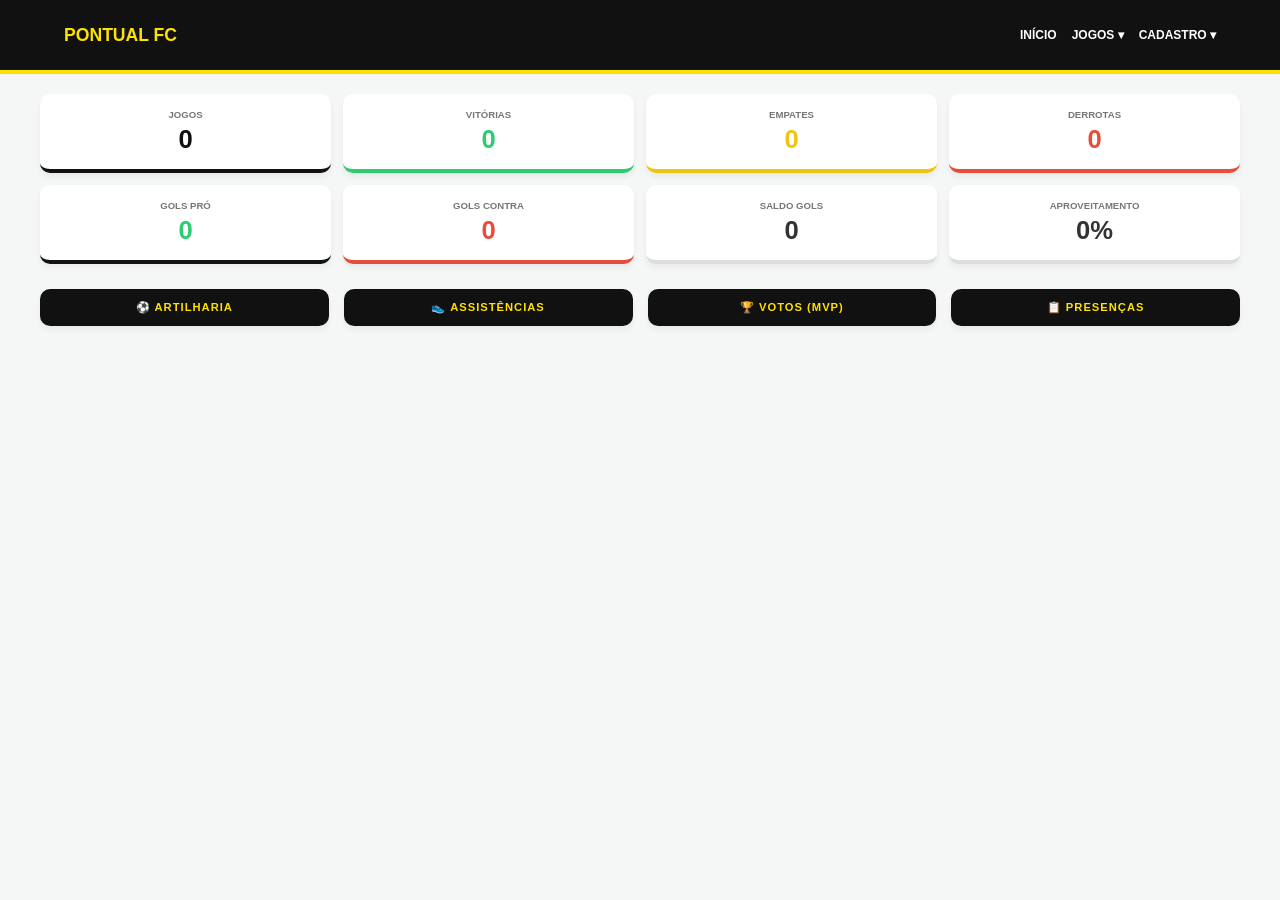
==== index.html @ f1a9aa46 "ajuste bordas dos cards" ====
<!DOCTYPE html>
<html lang="pt-br">
<head>
    <meta charset="UTF-8">
    <meta name="viewport" content="width=device-width, initial-scale=1.0">
    <title>Pontual FC | Dashboard</title>
    <style>
        :root {
            --bvb-yellow: #FDE100;
            --bvb-black: #111111;
            --bg-gray: #f4f7f6;
            --win: #2ecc71;
            --draw: #f1c40f;
            --loss: #e74c3c;
        }

        body {
            font-family: 'Segoe UI', Tahoma, Geneva, Verdana, sans-serif;
            margin: 0;
            background-color: var(--bg-gray);
            color: #333;
            font-size: 16px;
        }

        /* --- HEADER PADRONIZADO --- */
        header {
            background-color: var(--bvb-black);
            border-bottom: 4px solid var(--bvb-yellow);
            padding: 0 5%;
            display: flex;
            justify-content: space-between;
            align-items: center;
            height: 70px;
            position: sticky;
            top: 0;
            z-index: 9999;
        }

        .logo { color: var(--bvb-yellow); text-decoration: none; font-weight: 800; font-size: 1.1rem; text-transform: uppercase; }
        nav ul { display: flex; list-style: none; margin: 0; padding: 0; gap: 15px; }
        .nav-item { position: relative; display: flex; align-items: center; height: 70px; }
        nav a { color: #fff; text-decoration: none; font-size: 0.75rem; font-weight: bold; text-transform: uppercase; cursor: pointer; transition: 0.3s; }
        nav a:hover { color: var(--bvb-yellow); }
        .submenu { display: none; position: absolute; top: 70px; right: 0; background: var(--bvb-black); min-width: 170px; list-style: none; padding: 10px 0; border-bottom: 3px solid var(--bvb-yellow); box-shadow: 0 8px 15px rgba(0,0,0,0.2); }
        .submenu li a { color: #fff; padding: 12px 20px; display: block; font-size: 0.8rem; }
        .submenu li a:hover { background: #222; }
        .nav-item:hover .submenu { display: block; }

        /* --- CONTEÚDO --- */
        .container { max-width: 1200px; margin: 0 auto; padding: 20px 15px; }

        /* --- CARD ÚLTIMA PARTIDA --- */
        .last-game-card {
            background: var(--bvb-black);
            color: #fff;
            border-radius: 12px;
            padding: 20px;
            margin-bottom: 25px;
            text-align: center;
            border-bottom: 5px solid var(--bvb-yellow);
            box-shadow: 0 10px 20px rgba(0,0,0,0.1);
        }
        .last-game-card small { text-transform: uppercase; color: var(--bvb-yellow); font-weight: 800; letter-spacing: 1px; font-size: 0.7rem; }
        .last-game-info { display: flex; justify-content: center; align-items: center; gap: 20px; margin-top: 10px; }
        .lg-team { font-weight: 800; font-size: 1rem; text-transform: uppercase; flex: 1; }
        .lg-score { font-size: 2rem; font-weight: 900; background: rgba(255,255,255,0.1); padding: 5px 20px; border-radius: 8px; min-width: 100px; }

        /* --- CARDS DE ESTATÍSTICAS --- */
        .stats-row { display: grid; grid-template-columns: repeat(4, 1fr); gap: 12px; margin-bottom: 12px; }
        .card { background: #fff; padding: 15px; border-radius: 10px; text-align: center; box-shadow: 0 4px 6px rgba(0, 0, 0, 0.05); border-bottom: 4px solid #ddd; }
        .card small { display: block; text-transform: uppercase; font-size: 0.6rem; color: #777; margin-bottom: 5px; font-weight: bold; }
        .card span { font-size: 1.6rem; font-weight: 800; }
        .card.neutral { border-color: var(--bvb-black); color: var(--bvb-black); }

        /* --- TABELAS --- */
        .tables-grid { display: grid; grid-template-columns: repeat(4, 1fr); gap: 15px; margin-top: 25px; }
        .table-box { background: #fff; border-radius: 10px; overflow: hidden; box-shadow: 0 4px 6px rgba(0, 0, 0, 0.05); }
        .table-box h3 { background: var(--bvb-black); color: var(--bvb-yellow); margin: 0; padding: 12px; font-size: 0.7rem; text-align: center; text-transform: uppercase; letter-spacing: 1px; }
        table { width: 100%; border-collapse: collapse; }
        td { padding: 10px 12px; font-size: 0.85rem; border-bottom: 1px solid #f0f0f0; }
        .val { text-align: right; font-weight: bold; color: var(--bvb-black); }

        /* --- RESPONSIVIDADE --- */
        @media (max-width: 1024px) { .tables-grid { grid-template-columns: repeat(2, 1fr); } }
        @media (max-width: 600px) {
            .stats-row { grid-template-columns: repeat(2, 1fr); }
            .tables-grid { grid-template-columns: 1fr; }
            .card span { font-size: 1.3rem; }
            .logo { font-size: 1rem; }
        }
    </style>
</head>
<body>

    <header>
        <a href="index.html" class="logo">PONTUAL FC</a>
        <nav>
            <ul>
                <li class="nav-item"><a href="index.html">Início</a></li>
                <li class="nav-item">
                    <a>Jogos ▾</a>
                    <ul class="submenu">
                        <li><a href="jogos-2026.html">Temporada 2026</a></li>
                    </ul>
                </li>
                <li class="nav-item">
                    <a>Cadastro ▾</a>
                    <ul class="submenu">
                        <li><a href="cadastro-partida.html">Agendar Partida</a></li>
                        <li><a href="lancar-dados.html">Lançar Resultados</a></li>
                    </ul>
                </li>
            </ul>
        </nav>
    </header>

    <div class="container">
        <div id="ultimo-jogo-container"></div>

        <div class="stats-row">
            <div class="card neutral"><small>Jogos</small><span id="stat-total">0</span></div>
            <div class="card" style="border-color: var(--win); color: var(--win)"><small>Vitórias</small><span id="stat-vitorias">0</span></div>
            <div class="card" style="border-color: var(--draw); color: var(--draw)"><small>Empates</small><span id="stat-empates">0</span></div>
            <div class="card" style="border-color: var(--loss); color: var(--loss)"><small>Derrotas</small><span id="stat-derrotas">0</span></div>
        </div>

        <div class="stats-row">
            <div class="card neutral"><small>Gols Pró</small><span id="stat-gp" style="color:var(--win)">0</span></div>
            <div class="card" style="border-color: var(--loss); color: var(--loss)"><small>Gols Contra</small><span id="stat-gc">0</span></div>
            <div class="card" id="card-sg"><small>Saldo Gols</small><span id="stat-sg">0</span></div>
            <div class="card" id="card-aprov"><small>Aproveitamento</small><span id="stat-aprov">0%</span></div>
        </div>

        <div class="tables-grid">
            <div class="table-box">
                <h3>⚽ Artilharia</h3>
                <table><tbody id="lista-gols"></tbody></table>
            </div>
            <div class="table-box">
                <h3>👟 Assistências</h3>
                <table><tbody id="lista-assist"></tbody></table>
            </div>
            <div class="table-box">
                <h3>🏆 Votos (MVP)</h3>
                <table><tbody id="lista-votos"></tbody></table>
            </div>
            <div class="table-box">
                <h3>📋 Presenças</h3>
                <table><tbody id="lista-presencas"></tbody></table>
            </div>
        </div>
    </div>

    <script>
        const BASE_URL = "https://dashboard-pontualfc-default-rtdb.firebaseio.com/temporada_2026";

        async function carregar() {
            try {
                const resp = await fetch(`${BASE_URL}.json`);
                const data = await resp.json();
                if (!data) return;

                const jogos = Object.values(data);
                let t = 0, v = 0, e = 0, d = 0, gp = 0, gc = 0;
                let art = {}, ast = {}, pre = {}, vot = {};

                const jogosFinalizados = jogos
                    .filter(j => j.status === 'finished')
                    .sort((a, b) => new Date(b.data.split('/').reverse().join('-')) - new Date(a.data.split('/').reverse().join('-')));

                if (jogosFinalizados.length > 0) {
                    const ultimo = jogosFinalizados[0];
                    document.getElementById('ultimo-jogo-container').innerHTML = `
                        <div class="last-game-card">
                            <small>Último Resultado • ${ultimo.rodada || 'Confronto'}</small>
                            <div class="last-game-info">
                                <div class="lg-team" style="text-align:right">${ultimo.mandante}</div>
                                <div class="lg-score">${ultimo.placar_mandante} - ${ultimo.placar_visitante}</div>
                                <div class="lg-team" style="text-align:left">${ultimo.visitante}</div>
                            </div>
                            <div style="font-size: 0.7rem; margin-top: 10px; opacity: 0.8;">${ultimo.data}</div>
                        </div>
                    `;
                }

                jogos.forEach(j => {
                    if (j.status === 'finished') {
                        t++;
                        if (j.resultado_tipo === 'vitoria') v++;
                        else if (j.resultado_tipo === 'empate') e++;
                        else if (j.resultado_tipo === 'derrota') d++;
                        gp += (j.placar_mandante || 0);
                        gc += (j.placar_visitante || 0);
                        if (j.gols_detalhes) j.gols_detalhes.forEach(i => art[i.nome] = (art[i.nome] || 0) + i.qtd);
                        if (j.assist_detalhes) j.assist_detalhes.forEach(i => ast[i.nome] = (ast[i.nome] || 0) + i.qtd);
                        if (j.votos_melhor) j.votos_melhor.forEach(i => vot[i.nome] = (vot[i.nome] || 0) + i.qtd);
                        if (j.presencas) j.presencas.forEach(nome => pre[nome] = (pre[nome] || 0) + 1);
                    }
                });

                document.getElementById('stat-total').innerText = t;
                document.getElementById('stat-vitorias').innerText = v;
                document.getElementById('stat-empates').innerText = e;
                document.getElementById('stat-derrotas').innerText = d;
                document.getElementById('stat-gp').innerText = gp;
                document.getElementById('stat-gc').innerText = gc;

                // --- LÓGICA DO SALDO DE GOLS ---
                const sg = gp - gc;
                const elSgValue = document.getElementById('stat-sg');
                const cardSg = document.getElementById('card-sg');
                elSgValue.innerText = sg;

                if (sg > 0) {
                    cardSg.style.borderColor = "var(--win)";
                    elSgValue.style.color = "var(--win)";
                } else if (sg === 0) {
                    cardSg.style.borderColor = "var(--draw)";
                    elSgValue.style.color = "var(--draw)";
                } else {
                    cardSg.style.borderColor = "var(--loss)";
                    elSgValue.style.color = "var(--loss)";
                }

                // --- APROVEITAMENTO ---
                const ptsGanhos = (v * 3) + (e * 1);
                const ptsPossiveis = t * 3;
                const perc = ptsPossiveis > 0 ? (ptsGanhos / ptsPossiveis) * 100 : 0;
                const elAprov = document.getElementById('stat-aprov');
                const cardAprov = document.getElementById('card-aprov');
                elAprov.innerText = perc.toFixed(1) + "%";

                if (perc < 45) {
                    cardAprov.style.borderColor = "var(--loss)";
                    elAprov.style.color = "var(--loss)";
                } else if (perc >= 45 && perc < 65) {
                    cardAprov.style.borderColor = "var(--draw)";
                    elAprov.style.color = "var(--draw)";
                } else {
                    cardAprov.style.borderColor = "var(--win)";
                    elAprov.style.color = "var(--win)";
                }

                const render = (id, obj) => {
                    document.getElementById(id).innerHTML = Object.entries(obj)
                        .sort((x, y) => y[1] - x[1])
                        .slice(0, 10) 
                        .map(i => `<tr><td>${i[0]}</td><td class="val">${i[1]}</td></tr>`)
                        .join('');
                };
                
                render('lista-gols', art);
                render('lista-assist', ast);
                render('lista-votos', vot);
                render('lista-presencas', pre);

            } catch (err) { console.error("Erro ao carregar dados:", err); }
        }
        window.onload = carregar;
    </script>
</body>
</html>
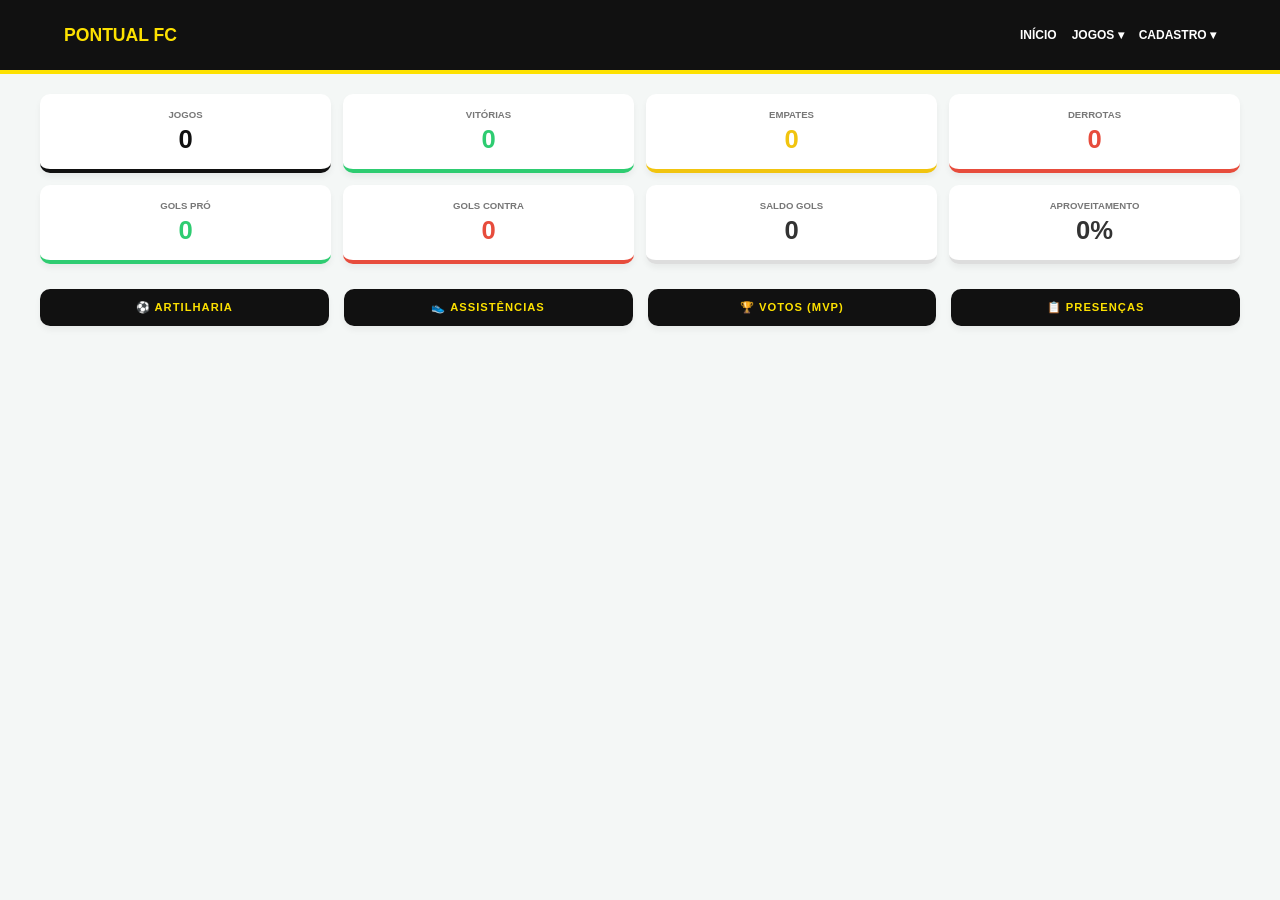
==== commit 04244b4c: "ajuste cor borda gols pro" ====
--- a/index.html
+++ b/index.html
@@ -22,7 +22,7 @@
             font-size: 16px;
         }
 
-        /* --- HEADER PADRONIZADO --- */
+        /* --- HEADER --- */
         header {
             background-color: var(--bvb-black);
             border-bottom: 4px solid var(--bvb-yellow);
@@ -36,18 +36,76 @@
             z-index: 9999;
         }
 
-        .logo { color: var(--bvb-yellow); text-decoration: none; font-weight: 800; font-size: 1.1rem; text-transform: uppercase; }
-        nav ul { display: flex; list-style: none; margin: 0; padding: 0; gap: 15px; }
-        .nav-item { position: relative; display: flex; align-items: center; height: 70px; }
-        nav a { color: #fff; text-decoration: none; font-size: 0.75rem; font-weight: bold; text-transform: uppercase; cursor: pointer; transition: 0.3s; }
-        nav a:hover { color: var(--bvb-yellow); }
-        .submenu { display: none; position: absolute; top: 70px; right: 0; background: var(--bvb-black); min-width: 170px; list-style: none; padding: 10px 0; border-bottom: 3px solid var(--bvb-yellow); box-shadow: 0 8px 15px rgba(0,0,0,0.2); }
-        .submenu li a { color: #fff; padding: 12px 20px; display: block; font-size: 0.8rem; }
-        .submenu li a:hover { background: #222; }
-        .nav-item:hover .submenu { display: block; }
-
-        /* --- CONTEÚDO --- */
-        .container { max-width: 1200px; margin: 0 auto; padding: 20px 15px; }
+        .logo {
+            color: var(--bvb-yellow);
+            text-decoration: none;
+            font-weight: 800;
+            font-size: 1.1rem;
+            text-transform: uppercase;
+        }
+
+        nav ul {
+            display: flex;
+            list-style: none;
+            margin: 0;
+            padding: 0;
+            gap: 15px;
+        }
+
+        .nav-item {
+            position: relative;
+            display: flex;
+            align-items: center;
+            height: 70px;
+        }
+
+        nav a {
+            color: #fff;
+            text-decoration: none;
+            font-size: 0.75rem;
+            font-weight: bold;
+            text-transform: uppercase;
+            cursor: pointer;
+            transition: 0.3s;
+        }
+
+        nav a:hover {
+            color: var(--bvb-yellow);
+        }
+
+        .submenu {
+            display: none;
+            position: absolute;
+            top: 70px;
+            right: 0;
+            background: var(--bvb-black);
+            min-width: 170px;
+            list-style: none;
+            padding: 10px 0;
+            border-bottom: 3px solid var(--bvb-yellow);
+            box-shadow: 0 8px 15px rgba(0,0,0,0.2);
+        }
+
+        .submenu li a {
+            color: #fff;
+            padding: 12px 20px;
+            display: block;
+            font-size: 0.8rem;
+        }
+
+        .submenu li a:hover {
+            background: #222;
+        }
+
+        .nav-item:hover .submenu {
+            display: block;
+        }
+
+        .container {
+            max-width: 1200px;
+            margin: 0 auto;
+            padding: 20px 15px;
+        }
 
         /* --- CARD ÚLTIMA PARTIDA --- */
         .last-game-card {
@@ -60,33 +118,161 @@
             border-bottom: 5px solid var(--bvb-yellow);
             box-shadow: 0 10px 20px rgba(0,0,0,0.1);
         }
-        .last-game-card small { text-transform: uppercase; color: var(--bvb-yellow); font-weight: 800; letter-spacing: 1px; font-size: 0.7rem; }
-        .last-game-info { display: flex; justify-content: center; align-items: center; gap: 20px; margin-top: 10px; }
-        .lg-team { font-weight: 800; font-size: 1rem; text-transform: uppercase; flex: 1; }
-        .lg-score { font-size: 2rem; font-weight: 900; background: rgba(255,255,255,0.1); padding: 5px 20px; border-radius: 8px; min-width: 100px; }
+
+        .last-game-card small {
+            text-transform: uppercase;
+            color: var(--bvb-yellow);
+            font-weight: 800;
+            letter-spacing: 1px;
+            font-size: 0.7rem;
+        }
+
+        .last-game-info {
+            display: flex;
+            justify-content: center;
+            align-items: center;
+            gap: 20px;
+            margin-top: 10px;
+        }
+
+        .lg-team {
+            font-weight: 800;
+            font-size: 1rem;
+            text-transform: uppercase;
+            flex: 1;
+        }
+
+        .lg-score {
+            font-size: 2rem;
+            font-weight: 900;
+            background: rgba(255,255,255,0.1);
+            padding: 5px 20px;
+            border-radius: 8px;
+            min-width: 100px;
+        }
 
         /* --- CARDS DE ESTATÍSTICAS --- */
-        .stats-row { display: grid; grid-template-columns: repeat(4, 1fr); gap: 12px; margin-bottom: 12px; }
-        .card { background: #fff; padding: 15px; border-radius: 10px; text-align: center; box-shadow: 0 4px 6px rgba(0, 0, 0, 0.05); border-bottom: 4px solid #ddd; }
-        .card small { display: block; text-transform: uppercase; font-size: 0.6rem; color: #777; margin-bottom: 5px; font-weight: bold; }
-        .card span { font-size: 1.6rem; font-weight: 800; }
-        .card.neutral { border-color: var(--bvb-black); color: var(--bvb-black); }
-
-        /* --- TABELAS --- */
-        .tables-grid { display: grid; grid-template-columns: repeat(4, 1fr); gap: 15px; margin-top: 25px; }
-        .table-box { background: #fff; border-radius: 10px; overflow: hidden; box-shadow: 0 4px 6px rgba(0, 0, 0, 0.05); }
-        .table-box h3 { background: var(--bvb-black); color: var(--bvb-yellow); margin: 0; padding: 12px; font-size: 0.7rem; text-align: center; text-transform: uppercase; letter-spacing: 1px; }
-        table { width: 100%; border-collapse: collapse; }
-        td { padding: 10px 12px; font-size: 0.85rem; border-bottom: 1px solid #f0f0f0; }
-        .val { text-align: right; font-weight: bold; color: var(--bvb-black); }
+        .stats-row {
+            display: grid;
+            grid-template-columns: repeat(4, 1fr);
+            gap: 12px;
+            margin-bottom: 12px;
+        }
+
+        .card {
+            background: #fff;
+            padding: 15px;
+            border-radius: 10px;
+            text-align: center;
+            box-shadow: 0 4px 6px rgba(0, 0, 0, 0.05);
+            border-bottom: 4px solid #ddd;
+        }
+
+        .card small {
+            display: block;
+            text-transform: uppercase;
+            font-size: 0.6rem;
+            color: #777;
+            margin-bottom: 5px;
+            font-weight: bold;
+        }
+
+        .card span {
+            font-size: 1.6rem;
+            font-weight: 800;
+        }
+
+        .card.neutral {
+            border-color: var(--bvb-black);
+            color: var(--bvb-black);
+        }
+
+        /* --- TABELAS COM ROLAGEM --- */
+        .tables-grid {
+            display: grid;
+            grid-template-columns: repeat(4, 1fr);
+            gap: 15px;
+            margin-top: 25px;
+            align-items: start;
+        }
+
+        .table-box {
+            background: #fff;
+            border-radius: 10px;
+            overflow: hidden;
+            box-shadow: 0 4px 6px rgba(0, 0, 0, 0.05);
+        }
+
+        .table-box h3 {
+            background: var(--bvb-black);
+            color: var(--bvb-yellow);
+            margin: 0;
+            padding: 12px;
+            font-size: 0.7rem;
+            text-align: center;
+            text-transform: uppercase;
+            letter-spacing: 1px;
+        }
+
+        .scroll-container {
+            max-height: 320px;
+            overflow-y: auto;
+        }
+
+        .scroll-container::-webkit-scrollbar {
+            width: 6px;
+        }
+
+        .scroll-container::-webkit-scrollbar-track {
+            background: #f1f1f1;
+        }
+
+        .scroll-container::-webkit-scrollbar-thumb {
+            background: var(--bvb-black);
+            border-radius: 10px;
+        }
+
+        table {
+            width: 100%;
+            border-collapse: collapse;
+        }
+
+        td {
+            padding: 10px 12px;
+            font-size: 0.85rem;
+            border-bottom: 1px solid #f0f0f0;
+        }
+
+        tr:last-child td {
+            border-bottom: none;
+        }
+
+        .val {
+            text-align: right;
+            font-weight: bold;
+            color: var(--bvb-black);
+        }
 
         /* --- RESPONSIVIDADE --- */
-        @media (max-width: 1024px) { .tables-grid { grid-template-columns: repeat(2, 1fr); } }
+        @media (max-width: 1024px) {
+            .tables-grid {
+                grid-template-columns: repeat(2, 1fr);
+            }
+        }
+
         @media (max-width: 600px) {
-            .stats-row { grid-template-columns: repeat(2, 1fr); }
-            .tables-grid { grid-template-columns: 1fr; }
-            .card span { font-size: 1.3rem; }
-            .logo { font-size: 1rem; }
+            .stats-row {
+                grid-template-columns: repeat(2, 1fr);
+            }
+            .tables-grid {
+                grid-template-columns: 1fr;
+            }
+            .card span {
+                font-size: 1.3rem;
+            }
+            .logo {
+                font-size: 1rem;
+            }
         }
     </style>
 </head>
@@ -125,7 +311,7 @@
         </div>
 
         <div class="stats-row">
-            <div class="card neutral"><small>Gols Pró</small><span id="stat-gp" style="color:var(--win)">0</span></div>
+            <div class="card" style="border-color: var(--win); color: var(--win)"><small>Gols Pró</small><span id="stat-gp">0</span></div>
             <div class="card" style="border-color: var(--loss); color: var(--loss)"><small>Gols Contra</small><span id="stat-gc">0</span></div>
             <div class="card" id="card-sg"><small>Saldo Gols</small><span id="stat-sg">0</span></div>
             <div class="card" id="card-aprov"><small>Aproveitamento</small><span id="stat-aprov">0%</span></div>
@@ -134,19 +320,27 @@
         <div class="tables-grid">
             <div class="table-box">
                 <h3>⚽ Artilharia</h3>
-                <table><tbody id="lista-gols"></tbody></table>
+                <div class="scroll-container">
+                    <table><tbody id="lista-gols"></tbody></table>
+                </div>
             </div>
             <div class="table-box">
                 <h3>👟 Assistências</h3>
-                <table><tbody id="lista-assist"></tbody></table>
+                <div class="scroll-container">
+                    <table><tbody id="lista-assist"></tbody></table>
+                </div>
             </div>
             <div class="table-box">
                 <h3>🏆 Votos (MVP)</h3>
-                <table><tbody id="lista-votos"></tbody></table>
+                <div class="scroll-container">
+                    <table><tbody id="lista-votos"></tbody></table>
+                </div>
             </div>
             <div class="table-box">
                 <h3>📋 Presenças</h3>
-                <table><tbody id="lista-presencas"></tbody></table>
+                <div class="scroll-container">
+                    <table><tbody id="lista-presencas"></tbody></table>
+                </div>
             </div>
         </div>
     </div>
@@ -205,46 +399,27 @@
                 document.getElementById('stat-gp').innerText = gp;
                 document.getElementById('stat-gc').innerText = gc;
 
-                // --- LÓGICA DO SALDO DE GOLS ---
                 const sg = gp - gc;
                 const elSgValue = document.getElementById('stat-sg');
                 const cardSg = document.getElementById('card-sg');
                 elSgValue.innerText = sg;
-
-                if (sg > 0) {
-                    cardSg.style.borderColor = "var(--win)";
-                    elSgValue.style.color = "var(--win)";
-                } else if (sg === 0) {
-                    cardSg.style.borderColor = "var(--draw)";
-                    elSgValue.style.color = "var(--draw)";
-                } else {
-                    cardSg.style.borderColor = "var(--loss)";
-                    elSgValue.style.color = "var(--loss)";
-                }
-
-                // --- APROVEITAMENTO ---
+                if (sg > 0) { cardSg.style.borderColor = "var(--win)"; elSgValue.style.color = "var(--win)"; }
+                else if (sg === 0) { cardSg.style.borderColor = "var(--draw)"; elSgValue.style.color = "var(--draw)"; }
+                else { cardSg.style.borderColor = "var(--loss)"; elSgValue.style.color = "var(--loss)"; }
+
                 const ptsGanhos = (v * 3) + (e * 1);
                 const ptsPossiveis = t * 3;
                 const perc = ptsPossiveis > 0 ? (ptsGanhos / ptsPossiveis) * 100 : 0;
                 const elAprov = document.getElementById('stat-aprov');
                 const cardAprov = document.getElementById('card-aprov');
                 elAprov.innerText = perc.toFixed(1) + "%";
-
-                if (perc < 45) {
-                    cardAprov.style.borderColor = "var(--loss)";
-                    elAprov.style.color = "var(--loss)";
-                } else if (perc >= 45 && perc < 65) {
-                    cardAprov.style.borderColor = "var(--draw)";
-                    elAprov.style.color = "var(--draw)";
-                } else {
-                    cardAprov.style.borderColor = "var(--win)";
-                    elAprov.style.color = "var(--win)";
-                }
+                if (perc < 45) { cardAprov.style.borderColor = "var(--loss)"; elAprov.style.color = "var(--loss)"; }
+                else if (perc >= 45 && perc < 65) { cardAprov.style.borderColor = "var(--draw)"; elAprov.style.color = "var(--draw)"; }
+                else { cardAprov.style.borderColor = "var(--win)"; elAprov.style.color = "var(--win)"; }
 
                 const render = (id, obj) => {
                     document.getElementById(id).innerHTML = Object.entries(obj)
                         .sort((x, y) => y[1] - x[1])
-                        .slice(0, 10) 
                         .map(i => `<tr><td>${i[0]}</td><td class="val">${i[1]}</td></tr>`)
                         .join('');
                 };
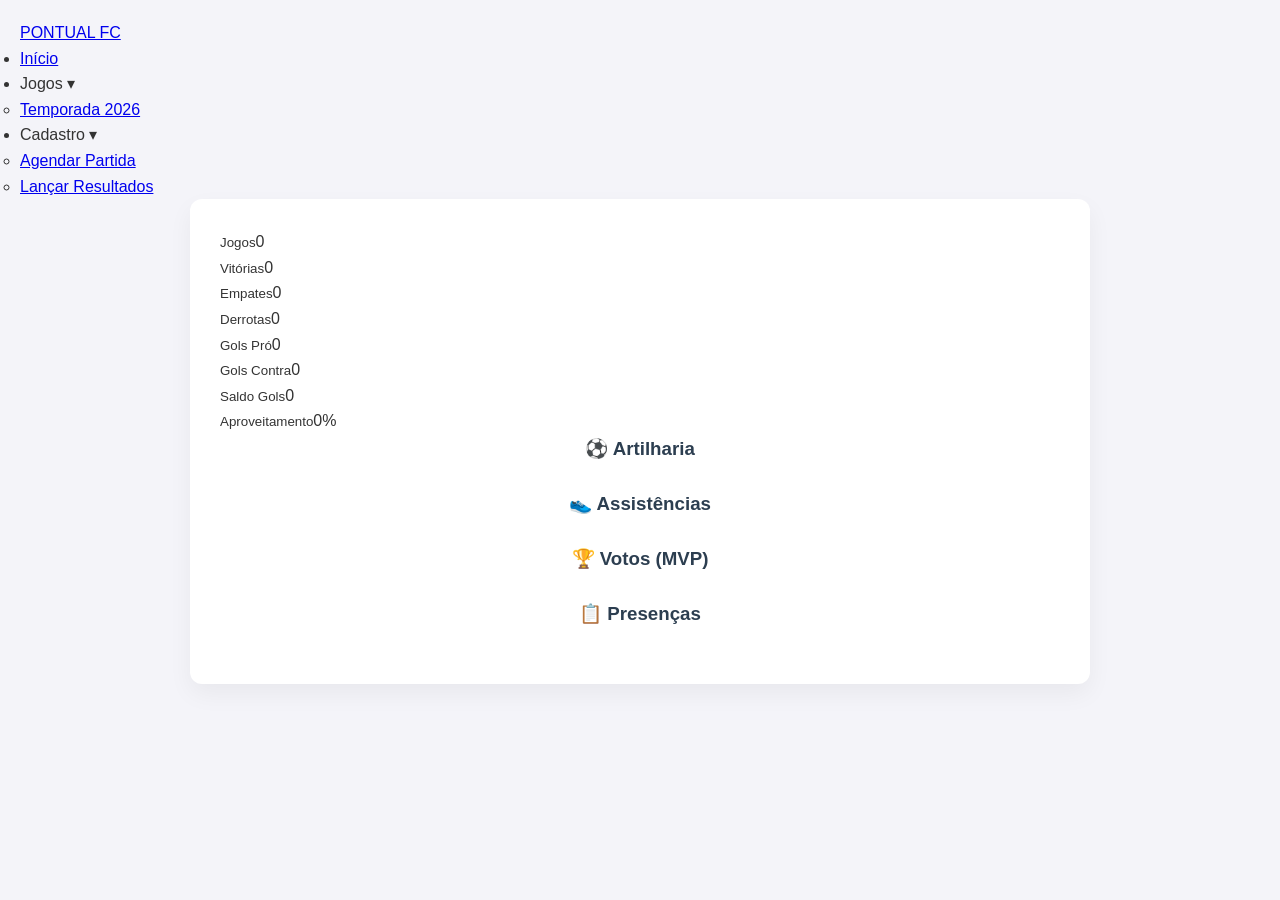
==== commit b8084ee9: "separando HTML, CSS e JS" ====
--- a/index.html
+++ b/index.html
@@ -4,280 +4,11 @@
     <meta charset="UTF-8">
     <meta name="viewport" content="width=device-width, initial-scale=1.0">
     <title>Pontual FC | Dashboard</title>
-    <style>
-        :root {
-            --bvb-yellow: #FDE100;
-            --bvb-black: #111111;
-            --bg-gray: #f4f7f6;
-            --win: #2ecc71;
-            --draw: #f1c40f;
-            --loss: #e74c3c;
-        }
-
-        body {
-            font-family: 'Segoe UI', Tahoma, Geneva, Verdana, sans-serif;
-            margin: 0;
-            background-color: var(--bg-gray);
-            color: #333;
-            font-size: 16px;
-        }
-
-        /* --- HEADER --- */
-        header {
-            background-color: var(--bvb-black);
-            border-bottom: 4px solid var(--bvb-yellow);
-            padding: 0 5%;
-            display: flex;
-            justify-content: space-between;
-            align-items: center;
-            height: 70px;
-            position: sticky;
-            top: 0;
-            z-index: 9999;
-        }
-
-        .logo {
-            color: var(--bvb-yellow);
-            text-decoration: none;
-            font-weight: 800;
-            font-size: 1.1rem;
-            text-transform: uppercase;
-        }
-
-        nav ul {
-            display: flex;
-            list-style: none;
-            margin: 0;
-            padding: 0;
-            gap: 15px;
-        }
-
-        .nav-item {
-            position: relative;
-            display: flex;
-            align-items: center;
-            height: 70px;
-        }
-
-        nav a {
-            color: #fff;
-            text-decoration: none;
-            font-size: 0.75rem;
-            font-weight: bold;
-            text-transform: uppercase;
-            cursor: pointer;
-            transition: 0.3s;
-        }
-
-        nav a:hover {
-            color: var(--bvb-yellow);
-        }
-
-        .submenu {
-            display: none;
-            position: absolute;
-            top: 70px;
-            right: 0;
-            background: var(--bvb-black);
-            min-width: 170px;
-            list-style: none;
-            padding: 10px 0;
-            border-bottom: 3px solid var(--bvb-yellow);
-            box-shadow: 0 8px 15px rgba(0,0,0,0.2);
-        }
-
-        .submenu li a {
-            color: #fff;
-            padding: 12px 20px;
-            display: block;
-            font-size: 0.8rem;
-        }
-
-        .submenu li a:hover {
-            background: #222;
-        }
-
-        .nav-item:hover .submenu {
-            display: block;
-        }
-
-        .container {
-            max-width: 1200px;
-            margin: 0 auto;
-            padding: 20px 15px;
-        }
-
-        /* --- CARD ÚLTIMA PARTIDA --- */
-        .last-game-card {
-            background: var(--bvb-black);
-            color: #fff;
-            border-radius: 12px;
-            padding: 20px;
-            margin-bottom: 25px;
-            text-align: center;
-            border-bottom: 5px solid var(--bvb-yellow);
-            box-shadow: 0 10px 20px rgba(0,0,0,0.1);
-        }
-
-        .last-game-card small {
-            text-transform: uppercase;
-            color: var(--bvb-yellow);
-            font-weight: 800;
-            letter-spacing: 1px;
-            font-size: 0.7rem;
-        }
-
-        .last-game-info {
-            display: flex;
-            justify-content: center;
-            align-items: center;
-            gap: 20px;
-            margin-top: 10px;
-        }
-
-        .lg-team {
-            font-weight: 800;
-            font-size: 1rem;
-            text-transform: uppercase;
-            flex: 1;
-        }
-
-        .lg-score {
-            font-size: 2rem;
-            font-weight: 900;
-            background: rgba(255,255,255,0.1);
-            padding: 5px 20px;
-            border-radius: 8px;
-            min-width: 100px;
-        }
-
-        /* --- CARDS DE ESTATÍSTICAS --- */
-        .stats-row {
-            display: grid;
-            grid-template-columns: repeat(4, 1fr);
-            gap: 12px;
-            margin-bottom: 12px;
-        }
-
-        .card {
-            background: #fff;
-            padding: 15px;
-            border-radius: 10px;
-            text-align: center;
-            box-shadow: 0 4px 6px rgba(0, 0, 0, 0.05);
-            border-bottom: 4px solid #ddd;
-        }
-
-        .card small {
-            display: block;
-            text-transform: uppercase;
-            font-size: 0.6rem;
-            color: #777;
-            margin-bottom: 5px;
-            font-weight: bold;
-        }
-
-        .card span {
-            font-size: 1.6rem;
-            font-weight: 800;
-        }
-
-        .card.neutral {
-            border-color: var(--bvb-black);
-            color: var(--bvb-black);
-        }
-
-        /* --- TABELAS COM ROLAGEM --- */
-        .tables-grid {
-            display: grid;
-            grid-template-columns: repeat(4, 1fr);
-            gap: 15px;
-            margin-top: 25px;
-            align-items: start;
-        }
-
-        .table-box {
-            background: #fff;
-            border-radius: 10px;
-            overflow: hidden;
-            box-shadow: 0 4px 6px rgba(0, 0, 0, 0.05);
-        }
-
-        .table-box h3 {
-            background: var(--bvb-black);
-            color: var(--bvb-yellow);
-            margin: 0;
-            padding: 12px;
-            font-size: 0.7rem;
-            text-align: center;
-            text-transform: uppercase;
-            letter-spacing: 1px;
-        }
-
-        .scroll-container {
-            max-height: 320px;
-            overflow-y: auto;
-        }
-
-        .scroll-container::-webkit-scrollbar {
-            width: 6px;
-        }
-
-        .scroll-container::-webkit-scrollbar-track {
-            background: #f1f1f1;
-        }
-
-        .scroll-container::-webkit-scrollbar-thumb {
-            background: var(--bvb-black);
-            border-radius: 10px;
-        }
-
-        table {
-            width: 100%;
-            border-collapse: collapse;
-        }
-
-        td {
-            padding: 10px 12px;
-            font-size: 0.85rem;
-            border-bottom: 1px solid #f0f0f0;
-        }
-
-        tr:last-child td {
-            border-bottom: none;
-        }
-
-        .val {
-            text-align: right;
-            font-weight: bold;
-            color: var(--bvb-black);
-        }
-
-        /* --- RESPONSIVIDADE --- */
-        @media (max-width: 1024px) {
-            .tables-grid {
-                grid-template-columns: repeat(2, 1fr);
-            }
-        }
-
-        @media (max-width: 600px) {
-            .stats-row {
-                grid-template-columns: repeat(2, 1fr);
-            }
-            .tables-grid {
-                grid-template-columns: 1fr;
-            }
-            .card span {
-                font-size: 1.3rem;
-            }
-            .logo {
-                font-size: 1rem;
-            }
-        }
-    </style>
+    <link rel="stylesheet" href="css/style.css">
 </head>
 <body>
 
+    <!-- Header (Igual para todas as páginas) -->
     <header>
         <a href="index.html" class="logo">PONTUAL FC</a>
         <nav>
@@ -345,93 +76,11 @@
         </div>
     </div>
 
-    <script>
-        const BASE_URL = "https://dashboard-pontualfc-default-rtdb.firebaseio.com/temporada_2026";
 
-        async function carregar() {
-            try {
-                const resp = await fetch(`${BASE_URL}.json`);
-                const data = await resp.json();
-                if (!data) return;
+    </div>
 
-                const jogos = Object.values(data);
-                let t = 0, v = 0, e = 0, d = 0, gp = 0, gc = 0;
-                let art = {}, ast = {}, pre = {}, vot = {};
-
-                const jogosFinalizados = jogos
-                    .filter(j => j.status === 'finished')
-                    .sort((a, b) => new Date(b.data.split('/').reverse().join('-')) - new Date(a.data.split('/').reverse().join('-')));
-
-                if (jogosFinalizados.length > 0) {
-                    const ultimo = jogosFinalizados[0];
-                    document.getElementById('ultimo-jogo-container').innerHTML = `
-                        <div class="last-game-card">
-                            <small>Último Resultado • ${ultimo.rodada || 'Confronto'}</small>
-                            <div class="last-game-info">
-                                <div class="lg-team" style="text-align:right">${ultimo.mandante}</div>
-                                <div class="lg-score">${ultimo.placar_mandante} - ${ultimo.placar_visitante}</div>
-                                <div class="lg-team" style="text-align:left">${ultimo.visitante}</div>
-                            </div>
-                            <div style="font-size: 0.7rem; margin-top: 10px; opacity: 0.8;">${ultimo.data}</div>
-                        </div>
-                    `;
-                }
-
-                jogos.forEach(j => {
-                    if (j.status === 'finished') {
-                        t++;
-                        if (j.resultado_tipo === 'vitoria') v++;
-                        else if (j.resultado_tipo === 'empate') e++;
-                        else if (j.resultado_tipo === 'derrota') d++;
-                        gp += (j.placar_mandante || 0);
-                        gc += (j.placar_visitante || 0);
-                        if (j.gols_detalhes) j.gols_detalhes.forEach(i => art[i.nome] = (art[i.nome] || 0) + i.qtd);
-                        if (j.assist_detalhes) j.assist_detalhes.forEach(i => ast[i.nome] = (ast[i.nome] || 0) + i.qtd);
-                        if (j.votos_melhor) j.votos_melhor.forEach(i => vot[i.nome] = (vot[i.nome] || 0) + i.qtd);
-                        if (j.presencas) j.presencas.forEach(nome => pre[nome] = (pre[nome] || 0) + 1);
-                    }
-                });
-
-                document.getElementById('stat-total').innerText = t;
-                document.getElementById('stat-vitorias').innerText = v;
-                document.getElementById('stat-empates').innerText = e;
-                document.getElementById('stat-derrotas').innerText = d;
-                document.getElementById('stat-gp').innerText = gp;
-                document.getElementById('stat-gc').innerText = gc;
-
-                const sg = gp - gc;
-                const elSgValue = document.getElementById('stat-sg');
-                const cardSg = document.getElementById('card-sg');
-                elSgValue.innerText = sg;
-                if (sg > 0) { cardSg.style.borderColor = "var(--win)"; elSgValue.style.color = "var(--win)"; }
-                else if (sg === 0) { cardSg.style.borderColor = "var(--draw)"; elSgValue.style.color = "var(--draw)"; }
-                else { cardSg.style.borderColor = "var(--loss)"; elSgValue.style.color = "var(--loss)"; }
-
-                const ptsGanhos = (v * 3) + (e * 1);
-                const ptsPossiveis = t * 3;
-                const perc = ptsPossiveis > 0 ? (ptsGanhos / ptsPossiveis) * 100 : 0;
-                const elAprov = document.getElementById('stat-aprov');
-                const cardAprov = document.getElementById('card-aprov');
-                elAprov.innerText = perc.toFixed(1) + "%";
-                if (perc < 45) { cardAprov.style.borderColor = "var(--loss)"; elAprov.style.color = "var(--loss)"; }
-                else if (perc >= 45 && perc < 65) { cardAprov.style.borderColor = "var(--draw)"; elAprov.style.color = "var(--draw)"; }
-                else { cardAprov.style.borderColor = "var(--win)"; elAprov.style.color = "var(--win)"; }
-
-                const render = (id, obj) => {
-                    document.getElementById(id).innerHTML = Object.entries(obj)
-                        .sort((x, y) => y[1] - x[1])
-                        .map(i => `<tr><td>${i[0]}</td><td class="val">${i[1]}</td></tr>`)
-                        .join('');
-                };
-                
-                render('lista-gols', art);
-                render('lista-assist', ast);
-                render('lista-votos', vot);
-                render('lista-presencas', pre);
-
-            } catch (err) { console.error("Erro ao carregar dados:", err); }
-        }
-        window.onload = carregar;
-    </script>
+    <!-- Scripts -->
+    <script src="js/api.js"></script>
+    <script src="js/dashboard.js"></script>
 </body>
 </html>
--- a/css/style.css
+++ b/css/style.css
@@ -0,0 +1,223 @@
+/* ==========================================================================
+   CONFIGURAÇÕES GERAIS E RESET
+   ========================================================================== */
+* {
+    margin: 0;
+    padding: 0;
+    box-sizing: border-box;
+}
+
+body {
+    background-color: #f4f4f9;
+    font-family: 'Segoe UI', Tahoma, Geneva, Verdana, sans-serif;
+    color: #333;
+    line-height: 1.6;
+    padding: 20px;
+}
+
+.container {
+    max-width: 900px;
+    margin: 0 auto;
+    background: #fff;
+    padding: 30px;
+    border-radius: 12px;
+    box-shadow: 0 10px 25px rgba(0, 0, 0, 0.05);
+}
+
+h1, h2, h3 {
+    text-align: center;
+    color: #2c3e50;
+    margin-bottom: 25px;
+}
+
+/* ==========================================================================
+   BOTÕES E LINKS
+   ========================================================================== */
+.btn {
+    display: inline-block;
+    width: 100%;
+    padding: 14px;
+    border: none;
+    border-radius: 6px;
+    cursor: pointer;
+    font-size: 16px;
+    font-weight: bold;
+    text-align: center;
+    text-decoration: none;
+    transition: all 0.3s ease;
+    margin-bottom: 10px;
+}
+
+.btn-primary {
+    background-color: #28a745;
+    color: white;
+}
+
+.btn-primary:hover {
+    background-color: #218838;
+    transform: translateY(-1px);
+}
+
+.btn-secondary {
+    background-color: #007bff;
+    color: white;
+}
+
+.btn-secondary:hover {
+    background-color: #0069d9;
+}
+
+.link-voltar {
+    display: block;
+    text-align: center;
+    margin-top: 20px;
+    color: #666;
+    text-decoration: none;
+}
+
+.link-voltar:hover {
+    text-decoration: underline;
+}
+
+/* ==========================================================================
+   FORMULÁRIOS (CADASTRO E FILTROS)
+   ========================================================================== */
+.form-group {
+    margin-bottom: 20px;
+}
+
+label {
+    display: block;
+    margin-bottom: 8px;
+    font-weight: 600;
+    color: #555;
+}
+
+input[type="text"],
+input[type="number"],
+input[type="date"],
+select {
+    width: 100%;
+    padding: 12px;
+    border: 1px solid #ddd;
+    border-radius: 6px;
+    font-size: 15px;
+    background-color: #fafafa;
+}
+
+input:focus, select:focus {
+    outline: none;
+    border-color: #007bff;
+    box-shadow: 0 0 5px rgba(0, 123, 255, 0.2);
+}
+
+.row {
+    display: flex;
+    gap: 15px;
+    margin-bottom: 15px;
+}
+
+.col {
+    flex: 1;
+}
+
+/* ==========================================================================
+   TABELAS (SCOUT E LISTAGEM DE JOGOS)
+   ========================================================================== */
+.table-responsive {
+    width: 100%;
+    overflow-x: auto;
+    margin-top: 20px;
+    border-radius: 8px;
+}
+
+table {
+    width: 100%;
+    border-collapse: collapse;
+    background-color: white;
+}
+
+table th, table td {
+    padding: 12px 15px;
+    border: 1px solid #edf2f7;
+    text-align: center;
+}
+
+table th {
+    background-color: #f8f9fa;
+    color: #4a5568;
+    text-transform: uppercase;
+    font-size: 12px;
+    letter-spacing: 0.05em;
+}
+
+table tr:nth-child(even) {
+    background-color: #fcfcfc;
+}
+
+/* Inputs pequenos dentro da tabela de scout */
+.input-mini {
+    width: 60px;
+    padding: 6px;
+    text-align: center;
+    border: 1px solid #ccc;
+    border-radius: 4px;
+}
+
+/* Checkboxes na tabela */
+input[type="checkbox"] {
+    width: 18px;
+    height: 18px;
+    cursor: pointer;
+}
+
+/* ==========================================================================
+   CARDS E DASHBOARD (INDEX)
+   ========================================================================== */
+.dashboard-grid {
+    display: grid;
+    grid-template-columns: repeat(auto-fit, minmax(200px, 1fr));
+    gap: 20px;
+    margin-top: 20px;
+}
+
+.card-jogo {
+    border: 1px solid #eee;
+    padding: 15px;
+    border-radius: 8px;
+    margin-bottom: 15px;
+    background-color: #fff;
+}
+
+.status-agendado {
+    color: #f39c12;
+    font-weight: bold;
+}
+
+.status-finalizado {
+    color: #27ae60;
+    font-weight: bold;
+}
+
+/* ==========================================================================
+   RESPONSIVIDADE (MOBILE)
+   ========================================================================== */
+@media (max-width: 600px) {
+    .container {
+        padding: 15px;
+    }
+    
+    .row {
+        flex-direction: column;
+        gap: 0;
+    }
+
+    .btn {
+        padding: 16px;
+    }
+
+    table th, table td {
+        padding: 8px;
+        font-size: 14px;
+    }
+}
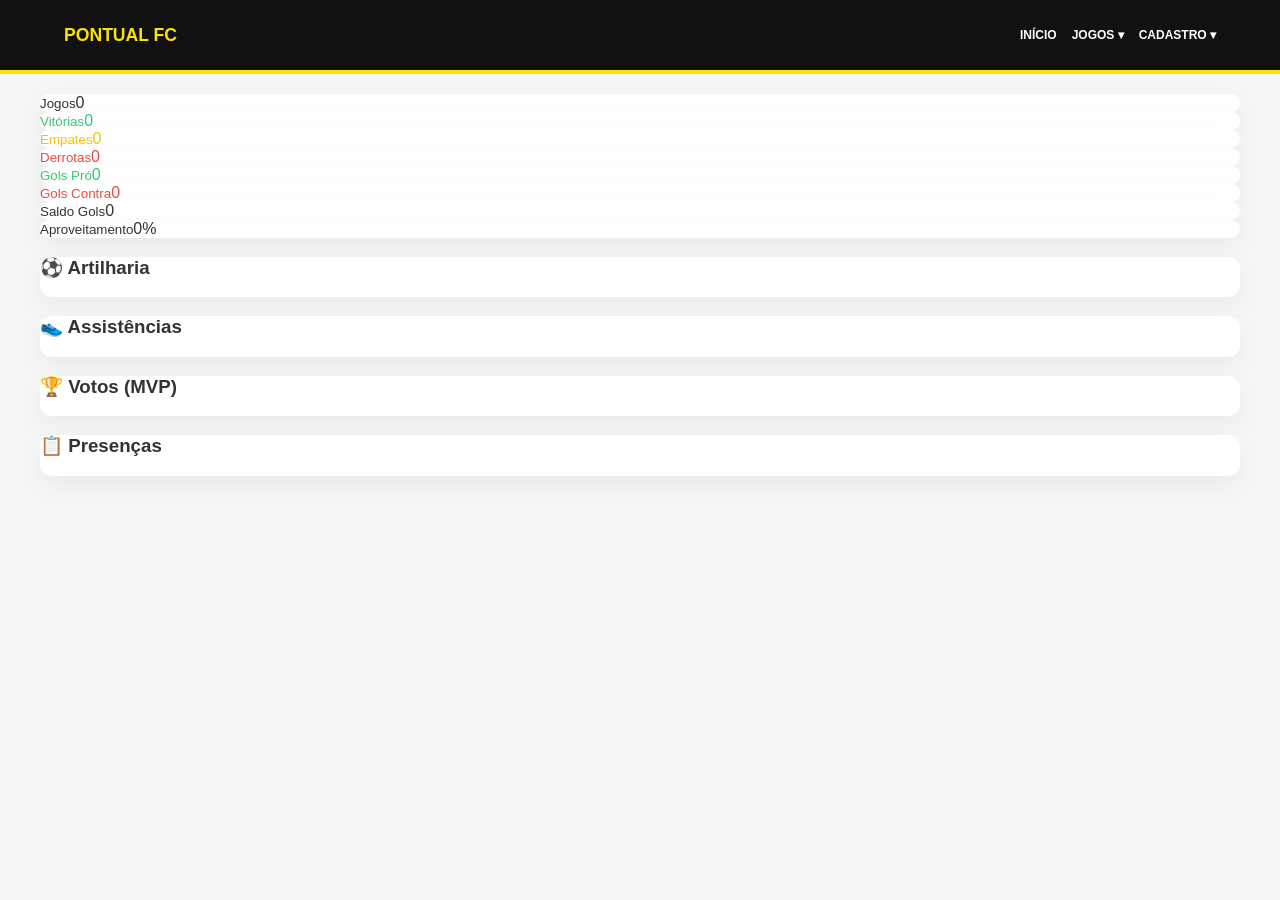
==== commit 2d8b0e96: "ajuste HTML CSS e JS" ====
--- a/index.html
+++ b/index.html
@@ -8,7 +8,6 @@
 </head>
 <body>
 
-    <!-- Header (Igual para todas as páginas) -->
     <header>
         <a href="index.html" class="logo">PONTUAL FC</a>
         <nav>
@@ -76,11 +75,7 @@
         </div>
     </div>
 
-
-    </div>
-
     <!-- Scripts -->
-    <script src="js/api.js"></script>
     <script src="js/dashboard.js"></script>
 </body>
 </html>
--- a/css/style.css
+++ b/css/style.css
@@ -1,223 +1,120 @@
-/* ==========================================================================
-   CONFIGURAÇÕES GERAIS E RESET
-   ========================================================================== */
-* {
-    margin: 0;
-    padding: 0;
-    box-sizing: border-box;
+:root {
+    --bvb-yellow: #FDE100;
+    --bvb-black: #111111;
+    --bg-gray: #f4f7f6;
+    --text-dark: #333;
+    --danger: #e74c3c;
+    --win: #2ecc71;
+    --draw: #f1c40f;
+    --loss: #e74c3c;
+    --upcoming: #3498db;
 }
 
 body {
-    background-color: #f4f4f9;
     font-family: 'Segoe UI', Tahoma, Geneva, Verdana, sans-serif;
-    color: #333;
-    line-height: 1.6;
-    padding: 20px;
+    margin: 0;
+    background-color: var(--bg-gray);
+    color: var(--text-dark);
+    font-size: 16px;
 }
 
-.container {
-    max-width: 900px;
-    margin: 0 auto;
-    background: #fff;
-    padding: 30px;
-    border-radius: 12px;
-    box-shadow: 0 10px 25px rgba(0, 0, 0, 0.05);
+/* --- HEADER & NAVEGAÇÃO --- */
+header {
+    background-color: var(--bvb-black);
+    border-bottom: 4px solid var(--bvb-yellow);
+    padding: 0 5%;
+    display: flex;
+    justify-content: space-between;
+    align-items: center;
+    height: 70px;
+    position: sticky;
+    top: 0;
+    z-index: 9999;
 }
 
-h1, h2, h3 {
-    text-align: center;
-    color: #2c3e50;
-    margin-bottom: 25px;
+.logo {
+    color: var(--bvb-yellow);
+    text-decoration: none;
+    font-weight: 800;
+    font-size: 1.1rem;
+    text-transform: uppercase;
 }
 
-/* ==========================================================================
-   BOTÕES E LINKS
-   ========================================================================== */
-.btn {
-    display: inline-block;
-    width: 100%;
-    padding: 14px;
-    border: none;
-    border-radius: 6px;
-    cursor: pointer;
-    font-size: 16px;
-    font-weight: bold;
-    text-align: center;
-    text-decoration: none;
-    transition: all 0.3s ease;
-    margin-bottom: 10px;
+nav ul {
+    display: flex;
+    list-style: none;
+    margin: 0;
+    padding: 0;
+    gap: 15px;
 }
 
-.btn-primary {
-    background-color: #28a745;
-    color: white;
+.nav-item {
+    position: relative;
+    display: flex;
+    align-items: center;
+    height: 70px;
 }
 
-.btn-primary:hover {
-    background-color: #218838;
-    transform: translateY(-1px);
+nav a {
+    color: #fff;
+    text-decoration: none;
+    font-size: 0.75rem;
+    font-weight: bold;
+    text-transform: uppercase;
+    cursor: pointer;
+    transition: 0.3s;
 }
 
-.btn-secondary {
-    background-color: #007bff;
-    color: white;
+nav a:hover {
+    color: var(--bvb-yellow);
 }
 
-.btn-secondary:hover {
-    background-color: #0069d9;
+.submenu {
+    display: none;
+    position: absolute;
+    top: 70px;
+    right: 0;
+    background: var(--bvb-black);
+    min-width: 170px;
+    list-style: none;
+    padding: 10px 0;
+    border-bottom: 3px solid var(--bvb-yellow);
+    box-shadow: 0 8px 15px rgba(0,0,0,0.2);
 }
 
-.link-voltar {
+.submenu li a {
+    color: #fff;
+    padding: 12px 20px;
     display: block;
-    text-align: center;
-    margin-top: 20px;
-    color: #666;
-    text-decoration: none;
+    font-size: 0.8rem;
 }
 
-.link-voltar:hover {
-    text-decoration: underline;
+.nav-item:hover .submenu {
+    display: block;
 }
 
-/* ==========================================================================
-   FORMULÁRIOS (CADASTRO E FILTROS)
-   ========================================================================== */
-.form-group {
-    margin-bottom: 20px;
+/* --- CONTAINERS E CARDS --- */
+.container {
+    max-width: 1200px;
+    margin: 0 auto;
+    padding: 20px 15px;
 }
 
-label {
-    display: block;
-    margin-bottom: 8px;
-    font-weight: 600;
-    color: #555;
+.form-box, .card, .table-box {
+    background: #fff;
+    border-radius: 12px;
+    box-shadow: 0 10px 25px rgba(0,0,0,0.05);
 }
 
-input[type="text"],
-input[type="number"],
-input[type="date"],
-select {
-    width: 100%;
-    padding: 12px;
-    border: 1px solid #ddd;
-    border-radius: 6px;
-    font-size: 15px;
-    background-color: #fafafa;
-}
-
-input:focus, select:focus {
-    outline: none;
-    border-color: #007bff;
-    box-shadow: 0 0 5px rgba(0, 123, 255, 0.2);
-}
-
-.row {
-    display: flex;
-    gap: 15px;
-    margin-bottom: 15px;
-}
-
-.col {
-    flex: 1;
-}
-
-/* ==========================================================================
-   TABELAS (SCOUT E LISTAGEM DE JOGOS)
-   ========================================================================== */
-.table-responsive {
-    width: 100%;
-    overflow-x: auto;
-    margin-top: 20px;
+/* Estilos de formulários e botões seguem o padrão visual do clube */
+.btn-acao {
+    background: var(--bvb-black);
+    color: var(--bvb-yellow);
+    border: none;
+    padding: 18px;
+    font-weight: 800;
+    text-transform: uppercase;
+    cursor: pointer;
     border-radius: 8px;
-}
-
-table {
-    width: 100%;
-    border-collapse: collapse;
-    background-color: white;
-}
-
-table th, table td {
-    padding: 12px 15px;
-    border: 1px solid #edf2f7;
-    text-align: center;
-}
-
-table th {
-    background-color: #f8f9fa;
-    color: #4a5568;
-    text-transform: uppercase;
-    font-size: 12px;
-    letter-spacing: 0.05em;
-}
-
-table tr:nth-child(even) {
-    background-color: #fcfcfc;
-}
-
-/* Inputs pequenos dentro da tabela de scout */
-.input-mini {
-    width: 60px;
-    padding: 6px;
-    text-align: center;
-    border: 1px solid #ccc;
-    border-radius: 4px;
-}
-
-/* Checkboxes na tabela */
-input[type="checkbox"] {
-    width: 18px;
-    height: 18px;
-    cursor: pointer;
-}
-
-/* ==========================================================================
-   CARDS E DASHBOARD (INDEX)
-   ========================================================================== */
-.dashboard-grid {
-    display: grid;
-    grid-template-columns: repeat(auto-fit, minmax(200px, 1fr));
-    gap: 20px;
-    margin-top: 20px;
-}
-
-.card-jogo {
-    border: 1px solid #eee;
-    padding: 15px;
-    border-radius: 8px;
-    margin-bottom: 15px;
-    background-color: #fff;
-}
-
-.status-agendado {
-    color: #f39c12;
-    font-weight: bold;
-}
-
-.status-finalizado {
-    color: #27ae60;
-    font-weight: bold;
-}
-
-/* ==========================================================================
-   RESPONSIVIDADE (MOBILE)
-   ========================================================================== */
-@media (max-width: 600px) {
-    .container {
-        padding: 15px;
-    }
-    
-    .row {
-        flex-direction: column;
-        gap: 0;
-    }
-
-    .btn {
-        padding: 16px;
-    }
-
-    table th, table td {
-        padding: 8px;
-        font-size: 14px;
-    }
+    font-size: 1rem;
 }
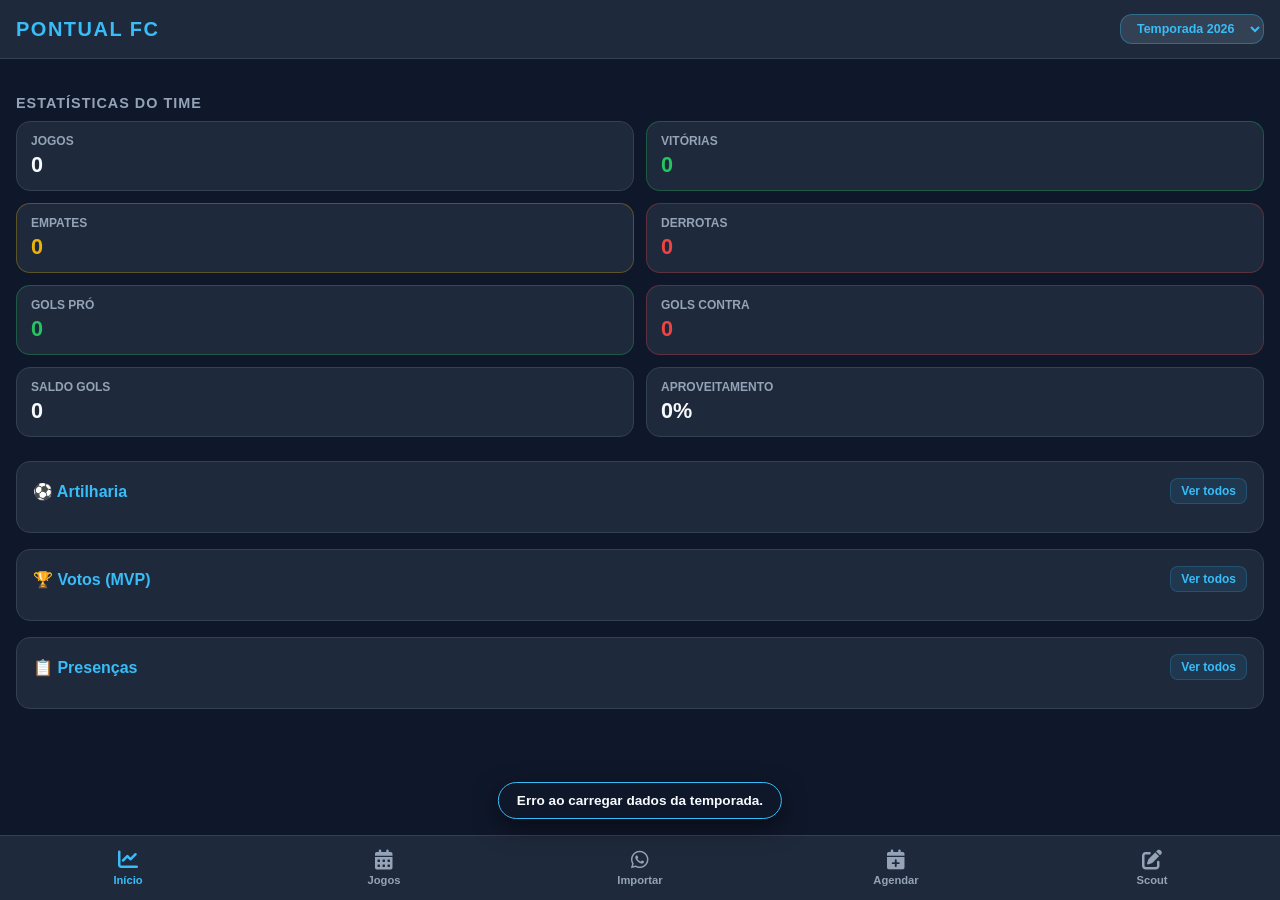
==== commit f56580ba: "subindo versão 3, melhoria do visual para dispositivos moveis e mais inumeros dados a mais de estati" ====
--- a/index.html
+++ b/index.html
@@ -2,80 +2,394 @@
 <html lang="pt-br">
 <head>
     <meta charset="UTF-8">
-    <meta name="viewport" content="width=device-width, initial-scale=1.0">
-    <title>Pontual FC | Dashboard</title>
+    <meta name="viewport" content="width=device-width, initial-scale=1.0, maximum-scale=1.0, user-scalable=no, viewport-fit=cover">
+    <title>Pontual FC App</title>
     <link rel="stylesheet" href="css/style.css">
+    <link rel="stylesheet" href="https://cdnjs.cloudflare.com/ajax/libs/font-awesome/6.4.0/css/all.min.css">
 </head>
 <body>
 
-    <header>
-        <a href="index.html" class="logo">PONTUAL FC</a>
-        <nav>
-            <ul>
-                <li class="nav-item"><a href="index.html">Início</a></li>
-                <li class="nav-item">
-                    <a>Jogos ▾</a>
-                    <ul class="submenu">
-                        <li><a href="jogos-2026.html">Temporada 2026</a></li>
-                    </ul>
-                </li>
-                <li class="nav-item">
-                    <a>Cadastro ▾</a>
-                    <ul class="submenu">
-                        <li><a href="cadastro-partida.html">Agendar Partida</a></li>
-                        <li><a href="lancar-dados.html">Lançar Resultados</a></li>
-                    </ul>
-                </li>
-            </ul>
-        </nav>
+    <!-- Header Nativo com Seletor de Temporada -->
+    <header class="app-header">
+        <span class="app-logo">PONTUAL FC</span>
+        <div class="season-selector-wrapper">
+            <select id="season-select" class="season-select" onchange="trocarTemporada(this.value)">
+                <option value="2026">Temporada 2026</option>
+                <option value="2027">Temporada 2027</option>
+            </select>
+        </div>
     </header>
 
-    <div class="container">
-        <div id="ultimo-jogo-container"></div>
-
-        <div class="stats-row">
-            <div class="card neutral"><small>Jogos</small><span id="stat-total">0</span></div>
-            <div class="card" style="border-color: var(--win); color: var(--win)"><small>Vitórias</small><span id="stat-vitorias">0</span></div>
-            <div class="card" style="border-color: var(--draw); color: var(--draw)"><small>Empates</small><span id="stat-empates">0</span></div>
-            <div class="card" style="border-color: var(--loss); color: var(--loss)"><small>Derrotas</small><span id="stat-derrotas">0</span></div>
-        </div>
-
-        <div class="stats-row">
-            <div class="card" style="border-color: var(--win); color: var(--win)"><small>Gols Pró</small><span id="stat-gp">0</span></div>
-            <div class="card" style="border-color: var(--loss); color: var(--loss)"><small>Gols Contra</small><span id="stat-gc">0</span></div>
-            <div class="card" id="card-sg"><small>Saldo Gols</small><span id="stat-sg">0</span></div>
-            <div class="card" id="card-aprov"><small>Aproveitamento</small><span id="stat-aprov">0%</span></div>
-        </div>
-
-        <div class="tables-grid">
-            <div class="table-box">
-                <h3>⚽ Artilharia</h3>
-                <div class="scroll-container">
-                    <table><tbody id="lista-gols"></tbody></table>
-                </div>
-            </div>
-            <div class="table-box">
-                <h3>👟 Assistências</h3>
-                <div class="scroll-container">
-                    <table><tbody id="lista-assist"></tbody></table>
-                </div>
-            </div>
-            <div class="table-box">
-                <h3>🏆 Votos (MVP)</h3>
-                <div class="scroll-container">
-                    <table><tbody id="lista-votos"></tbody></table>
-                </div>
-            </div>
-            <div class="table-box">
-                <h3>📋 Presenças</h3>
-                <div class="scroll-container">
-                    <table><tbody id="lista-presencas"></tbody></table>
-                </div>
+    <!-- Conteúdo Principal Dinâmico -->
+    <main class="app-content">
+
+        <!-- ABA 1: DASHBOARD -->
+        <section id="tab-dashboard" class="tab-page active">
+            <div id="ultimo-jogo-container"></div>
+            <div id="streak-container"></div>
+
+            <div class="section-title">Estatísticas do Time</div>
+            <div class="stats-grid">
+                <div class="stat-card"><small>Jogos</small><span id="stat-total">0</span></div>
+                <div class="stat-card win"><small>Vitórias</small><span id="stat-vitorias">0</span></div>
+                <div class="stat-card draw"><small>Empates</small><span id="stat-empates">0</span></div>
+                <div class="stat-card loss"><small>Derrotas</small><span id="stat-derrotas">0</span></div>
+                <div class="stat-card win"><small>Gols Pró</small><span id="stat-gp">0</span></div>
+                <div class="stat-card loss"><small>Gols Contra</small><span id="stat-gc">0</span></div>
+                <div class="stat-card" id="card-sg"><small>Saldo Gols</small><span id="stat-sg">0</span></div>
+                <div class="stat-card" id="card-aprov"><small>Aproveitamento</small><span id="stat-aprov">0%</span></div>
+            </div>
+
+            <div class="rankings-container">
+                <div class="rank-card">
+                    <div class="rank-header">
+                        <h3>⚽ Artilharia</h3>
+                        <button class="btn-see-more" onclick="abrirModalRanking('⚽ Artilharia', artilhariaCompleta)">Ver todos</button>
+                    </div>
+                    <table class="rank-table"><tbody id="lista-gols"></tbody></table>
+                </div>
+
+                <!-- Card oculto automaticamente se a temporada não tiver assistências -->
+                <div class="rank-card" id="card-ranking-assist" style="display:none;">
+                    <div class="rank-header">
+                        <h3>👟 Assistências</h3>
+                        <button class="btn-see-more" onclick="abrirModalRanking('👟 Assistências', assistenciasCompleta)">Ver todos</button>
+                    </div>
+                    <table class="rank-table"><tbody id="lista-assist"></tbody></table>
+                </div>
+
+                <div class="rank-card">
+                    <div class="rank-header">
+                        <h3>🏆 Votos (MVP)</h3>
+                        <button class="btn-see-more" onclick="abrirModalRanking('🏆 Votos (MVP)', votosCompleta)">Ver todos</button>
+                    </div>
+                    <table class="rank-table"><tbody id="lista-votos"></tbody></table>
+                </div>
+
+                <div class="rank-card">
+                    <div class="rank-header">
+                        <h3>📋 Presenças</h3>
+                        <button class="btn-see-more" onclick="abrirModalRanking('📋 Presenças', presencasCompleta)">Ver todos</button>
+                    </div>
+                    <table class="rank-table"><tbody id="lista-presencas"></tbody></table>
+                </div>
+            </div>
+        </section>
+
+		<!-- ABA 2: HISTÓRICO DE JOGOS + CONFRONTOS DIRETOS (H2H) -->
+        <section id="tab-jogos" class="tab-page">
+            <div class="filter-bar-grid">
+                <select id="adversario-filter" onchange="filtrarJogos()">
+                    <option value="todos">Todos os Adversários</option>
+                </select>
+                <select id="month-filter" onchange="filtrarJogos()">
+                    <option value="todos">Todos os Meses</option>
+                    <option value="01">Janeiro</option>
+                    <option value="02">Fevereiro</option>
+                    <option value="03">Março</option>
+                    <option value="04">Abril</option>
+                    <option value="05">Maio</option>
+                    <option value="06">Junho</option>
+                    <option value="07">Julho</option>
+                    <option value="08">Agosto</option>
+                    <option value="09">Setembro</option>
+                    <option value="10">Outubro</option>
+                    <option value="11">Novembro</option>
+                    <option value="12">Dezembro</option>
+                </select>
+            </div>
+
+			<!-- Card Dinâmico de Retrospecto Direto (aparece ao selecionar um adversário) -->
+            <div id="h2h-summary-container"></div>
+			
+            <div id="lista-jogos-cards" class="games-list"></div>
+        </section>
+
+        <!-- ABA 3: IMPORTAR DO WHATSAPP -->
+        <section id="tab-importar" class="tab-page">
+            <!-- ETAPA 1: COLAR MENSAGENS -->
+			<div id="wpp-step-input" class="form-card">
+                <div class="wpp-header-title">
+                    <i class="fa-brands fa-whatsapp"></i>
+                    <div>
+                        <h3>Importar Partida</h3>
+                        <small>Cole as listas do grupo para gerar o scout</small>
+                    </div>
+                </div>
+
+                <div class="form-group">
+                    <div class="label-with-action">
+                        <label>1. Lista de Confirmação</label>
+                        <button type="button" class="btn-paste" onclick="colarClipboard('wpp-presenca')">
+                            <i class="fa-regular fa-paste"></i> Colar
+                        </button>
+                    </div>
+                    <textarea id="wpp-presenca" rows="9" placeholder="💛🖤 CONFIRMAÇÕES 41ª PARTIDA - TEMPORADA 2026 💛🖤&#10;&#10;⚽ Pontual X Barcelona ⚽&#10;Data e Hora - 19/11/2026 - 21 horas&#10;&#10;Confirmados:✅&#10;Goleiros:🧤&#10;1- Luiz&#10;&#10;Linha:⚽&#10;1- Vagner&#10;2- Deivid&#10;&#10;Treinador:🤵🏼‍♂️&#10;1- Rogério Baron"></textarea>
+                </div>
+
+                <div class="form-group">
+                    <div class="label-with-action">
+                        <label>2. Placar, Votos e Gols</label>
+                        <button type="button" class="btn-paste" onclick="colarClipboard('wpp-scout')">
+                            <i class="fa-regular fa-paste"></i> Colar
+                        </button>
+                    </div>
+                    <textarea id="wpp-scout" rows="9" placeholder="Pontual 9 X 3 Barcelona&#10;&#10;Diego&#10;Luiz&#10;Pontual&#10;Rani&#10;&#10;Gols:&#10;Diego (2X)&#10;Rani (2X)&#10;Braun"></textarea>
+                </div>
+
+                <div class="button-stack">
+                    <button type="button" class="btn btn-whatsapp" onclick="processarMensagensWhatsApp()">
+                        <i class="fa-solid fa-wand-magic-sparkles"></i> Processar e Validar Dados
+                    </button>
+                    <button type="button" class="btn btn-secondary" onclick="limparImportacao()">Limpar Campos</button>
+                </div>
+            </div>
+
+            <!-- ETAPA 2: TELA DE VALIDAÇÃO ANTES DE ENVIAR -->
+            <div id="wpp-step-validate" style="display: none;">
+                <div class="validation-banner">
+                    <i class="fa-solid fa-shield-halved"></i>
+                    <div>
+                        <strong>Conferência antes de salvar</strong>
+                        <small>Revise placar, presentes, gols e votos antes de enviar ao banco.</small>
+                    </div>
+                </div>
+
+                <div id="wpp-alerts-container"></div>
+
+                <div class="form-card" style="margin-bottom: 14px;">
+                    <h3>Dados da Partida</h3>
+
+                    <div class="form-group" id="wpp-existing-match-box" style="display:none;">
+                        <label>Destino no Firebase</label>
+                        <select id="wpp-target-key">
+                            <option value="">+ Criar como Nova Partida</option>
+                        </select>
+                    </div>
+
+                    <div class="grid-2-cols">
+                        <div class="form-group">
+                            <label>Data</label>
+                            <input type="date" id="val-data" onchange="atualizarRodadaValidacao()">
+                        </div>
+                        <div class="form-group">
+                            <label>Dia Semana</label>
+                            <input type="text" id="val-dia" maxlength="3" placeholder="QUI">
+                        </div>
+                    </div>
+
+                    <div class="form-group">
+                        <label>Adversário</label>
+                        <input type="text" id="val-visitante" placeholder="EX: BARCELONA">
+                    </div>
+
+                    <div class="form-group">
+                        <label>Rodada</label>
+                        <input type="text" id="val-rodada" placeholder="Ex: 41º Jogo da Temporada">
+                    </div>
+
+                    <div class="score-inputs" style="margin-top: 12px; margin-bottom: 8px;">
+                        <div class="score-field">
+                            <label>PONTUAL</label>
+                            <input type="number" id="val-gp" value="0" onchange="atualizarResultadoValidacao()">
+                        </div>
+                        <span class="vs-divider">X</span>
+                        <div class="score-field">
+                            <label>ADV</label>
+                            <input type="number" id="val-gc" value="0" onchange="atualizarResultadoValidacao()">
+                        </div>
+                    </div>
+
+                    <div class="form-group" style="margin-bottom: 0;">
+                        <label>Resultado Computado</label>
+                        <select id="val-resultado">
+                            <option value="vitoria">Vitória</option>
+                            <option value="empate">Empate</option>
+                            <option value="derrota">Derrota</option>
+                        </select>
+                    </div>
+                </div>
+
+                <div class="form-card">
+                    <div class="rank-header">
+                        <h3>Elenco & Scout (<span id="val-count-presentes">0</span> presentes)</h3>
+                        <span id="val-pontual-badge" class="round-badge" style="display:none;">+0 Pontual</span>
+                    </div>
+
+                    <div class="add-player-bar">
+                        <input type="text" id="val-novo-jogador" placeholder="Adicionar jogador...">
+                        <button type="button" onclick="adicionarJogadorValidacao()" class="btn btn-small">+</button>
+                    </div>
+
+                    <div id="val-players-list" class="val-players-container"></div>
+
+                    <div class="button-stack">
+                        <button type="button" id="btnConfirmarImportacao" class="btn btn-whatsapp" onclick="confirmarEnvioImportacao()">
+                            <i class="fa-solid fa-cloud-arrow-up"></i> Confirmar e Salvar no Firebase
+                        </button>
+                        <button type="button" class="btn btn-secondary" onclick="voltarParaEdicaoTexto()">
+                            <i class="fa-solid fa-arrow-left"></i> Voltar e Editar Texto
+                        </button>
+                    </div>
+                </div>
+            </div>
+        </section>
+
+        <!-- ABA 4: AGENDAR / EDITAR PARTIDA -->
+        <section id="tab-agendar" class="tab-page">
+            <div class="form-card">
+                <h3 id="form-title">Novo Agendamento</h3>
+
+                <div class="form-group">
+                    <label>Editar jogo já existente?</label>
+                    <select id="select-jogos" onchange="carregarDadosJogo(this.value)">
+                        <option value="">-- NOVO CADASTRO --</option>
+                    </select>
+                </div>
+
+                <div class="form-group">
+                    <label>Data da Partida</label>
+                    <input type="date" id="data" onchange="gerarRodadaAutomatica()">
+                </div>
+
+                <div class="form-group">
+                    <label>Nome do Adversário</label>
+                    <input type="text" id="visitante" placeholder="Ex: MALA FC">
+                </div>
+
+                <div class="form-group">
+                    <label>Rodada / Identificação</label>
+                    <input type="text" id="rodada" placeholder="Ex: 1º Jogo da Temporada">
+                </div>
+
+                <div class="button-stack">
+                    <button class="btn btn-primary" id="btnSalvar" onclick="salvarNoBanco()">Agendar Partida</button>
+                    <button class="btn btn-secondary" onclick="resetForm()">Limpar Formulário</button>
+                    <button class="btn btn-danger" id="btnExcluir" style="display:none;" onclick="excluirJogo()">Excluir Partida</button>
+                </div>
+            </div>
+        </section>
+
+        <!-- ABA 5: LANÇAR SCOUT / RESULTADOS -->
+        <section id="tab-scout" class="tab-page">
+            <div class="form-card">
+                <h3>Lançar Placar & Scout</h3>
+
+                <div class="form-group">
+                    <label>Selecione a Partida</label>
+                    <select id="sel-jogo" onchange="puxarDadosExistentes(this.value)">
+                        <option value="">Carregando partidas...</option>
+                    </select>
+                </div>
+
+                <div class="score-inputs">
+                    <div class="score-field">
+                        <label>PONTUAL</label>
+                        <input type="number" id="gp" value="0">
+                    </div>
+                    <span class="vs-divider">X</span>
+                    <div class="score-field">
+                        <label>ADV</label>
+                        <input type="number" id="gc" value="0">
+                    </div>
+                </div>
+
+                <div class="form-group">
+                    <label>Resultado Final</label>
+                    <select id="status-jogo">
+                        <option value="vitoria">Vitória</option>
+                        <option value="empate">Empate</option>
+                        <option value="derrota">Derrota</option>
+                    </select>
+                </div>
+
+                <div class="add-player-bar">
+                    <input type="text" id="novo-jogador-nome" placeholder="Jogador Extra">
+                    <button onclick="adicionarJogador()" class="btn btn-small">+</button>
+                </div>
+
+                <div class="scout-table-wrapper">
+                    <table class="scout-table">
+                        <thead>
+                            <tr>
+                                <th>✔</th>
+                                <th>Jogador</th>
+                                <th>Gols</th>
+                                <th>Ast</th>
+                                <th>Votos</th>
+                            </tr>
+                        </thead>
+                        <tbody id="elenco"></tbody>
+                    </table>
+                </div>
+
+                <button id="btnSalvarScout" onclick="salvarResultado()" class="btn btn-primary full-width">Salvar Scout no Firebase</button>
+            </div>
+        </section>
+
+    </main>
+
+    <!-- Bottom Sheet Modal (Rankings Completos) -->
+    <div id="modal-bottom-sheet" class="bottom-sheet-overlay" onclick="fecharModalRanking(event)">
+        <div class="bottom-sheet-content">
+            <div class="sheet-handle"></div>
+            <div class="sheet-header">
+                <h3 id="modal-ranking-titulo">Ranking Completo</h3>
+                <button class="btn-close-sheet" onclick="fecharModalRanking(null, true)">&times;</button>
+            </div>
+            <div class="sheet-body">
+                <table class="rank-table">
+                    <tbody id="modal-ranking-corpo"></tbody>
+                </table>
             </div>
         </div>
     </div>
-
-    <!-- Scripts -->
-    <script src="js/dashboard.js"></script>
+	
+	<!-- Bottom Sheet Modal (Ficha Individual do Jogador) -->
+    <div id="modal-player-sheet" class="bottom-sheet-overlay" onclick="fecharFichaJogador(event)">
+        <div class="bottom-sheet-content">
+            <div class="sheet-handle"></div>
+            <div class="sheet-header">
+                <div class="player-sheet-title">
+                    <div class="player-avatar" id="player-sheet-avatar">PF</div>
+                    <div>
+                        <h3 id="player-sheet-nome">JOGADOR</h3>
+                        <small id="player-sheet-sub">Temporada 2026</small>
+                    </div>
+                </div>
+                <button class="btn-close-sheet" onclick="fecharFichaJogador(null, true)">&times;</button>
+            </div>
+            <div class="sheet-body" id="player-sheet-body"></div>
+        </div>
+    </div>
+
+    <!-- Toast Nativo de Feedback -->
+    <div id="app-toast" class="app-toast"></div>
+
+    <!-- Bottom Navigation Bar -->
+    <nav class="bottom-nav">
+        <button class="nav-btn active" onclick="switchTab('tab-dashboard', this)">
+            <i class="fa-solid fa-chart-line"></i>
+            <span>Início</span>
+        </button>
+        <button class="nav-btn" onclick="switchTab('tab-jogos', this)">
+            <i class="fa-solid fa-calendar-days"></i>
+            <span>Jogos</span>
+        </button>
+        <button class="nav-btn" onclick="switchTab('tab-importar', this)">
+            <i class="fa-brands fa-whatsapp"></i>
+            <span>Importar</span>
+        </button>
+        <button class="nav-btn" onclick="switchTab('tab-agendar', this)">
+            <i class="fa-solid fa-calendar-plus"></i>
+            <span>Agendar</span>
+        </button>
+        <button class="nav-btn" onclick="switchTab('tab-scout', this)">
+            <i class="fa-solid fa-pen-to-square"></i>
+            <span>Scout</span>
+        </button>
+    </nav>
+
+    <script src="js/app.js"></script>
 </body>
 </html>
--- a/css/style.css
+++ b/css/style.css
@@ -1,120 +1,1444 @@
 :root {
-    --bvb-yellow: #FDE100;
-    --bvb-black: #111111;
-    --bg-gray: #f4f7f6;
-    --text-dark: #333;
-    --danger: #e74c3c;
-    --win: #2ecc71;
-    --draw: #f1c40f;
-    --loss: #e74c3c;
-    --upcoming: #3498db;
+  --bg-color: #0f172a;
+  --card-bg: #1e293b;
+  --accent: #38bdf8;
+  --accent-glow: rgba(56, 189, 248, 0.15);
+  --text-main: #f8fafc;
+  --text-muted: #94a3b8;
+  --win: #22c55e;
+  --draw: #eab308;
+  --loss: #ef4444;
+  --border-color: #334155;
+  --nav-height: 65px;
+}
+
+* {
+  box-sizing: border-box;
+  margin: 0;
+  padding: 0;
+  font-family: -apple-system, BlinkMacSystemFont, "Segoe UI", Roboto, Helvetica,
+    Arial, sans-serif;
+  -webkit-tap-highlight-color: transparent;
 }
 
 body {
-    font-family: 'Segoe UI', Tahoma, Geneva, Verdana, sans-serif;
-    margin: 0;
-    background-color: var(--bg-gray);
-    color: var(--text-dark);
-    font-size: 16px;
-}
-
-/* --- HEADER & NAVEGAÇÃO --- */
-header {
-    background-color: var(--bvb-black);
-    border-bottom: 4px solid var(--bvb-yellow);
-    padding: 0 5%;
-    display: flex;
-    justify-content: space-between;
-    align-items: center;
-    height: 70px;
-    position: sticky;
-    top: 0;
-    z-index: 9999;
-}
-
-.logo {
-    color: var(--bvb-yellow);
-    text-decoration: none;
-    font-weight: 800;
-    font-size: 1.1rem;
-    text-transform: uppercase;
-}
-
-nav ul {
-    display: flex;
-    list-style: none;
-    margin: 0;
-    padding: 0;
-    gap: 15px;
-}
-
-.nav-item {
-    position: relative;
-    display: flex;
-    align-items: center;
-    height: 70px;
-}
-
-nav a {
-    color: #fff;
-    text-decoration: none;
-    font-size: 0.75rem;
-    font-weight: bold;
-    text-transform: uppercase;
-    cursor: pointer;
-    transition: 0.3s;
-}
-
-nav a:hover {
-    color: var(--bvb-yellow);
-}
-
-.submenu {
-    display: none;
-    position: absolute;
-    top: 70px;
-    right: 0;
-    background: var(--bvb-black);
-    min-width: 170px;
-    list-style: none;
-    padding: 10px 0;
-    border-bottom: 3px solid var(--bvb-yellow);
-    box-shadow: 0 8px 15px rgba(0,0,0,0.2);
-}
-
-.submenu li a {
-    color: #fff;
-    padding: 12px 20px;
-    display: block;
-    font-size: 0.8rem;
-}
-
-.nav-item:hover .submenu {
-    display: block;
-}
-
-/* --- CONTAINERS E CARDS --- */
-.container {
-    max-width: 1200px;
-    margin: 0 auto;
-    padding: 20px 15px;
-}
-
-.form-box, .card, .table-box {
-    background: #fff;
-    border-radius: 12px;
-    box-shadow: 0 10px 25px rgba(0,0,0,0.05);
-}
-
-/* Estilos de formulários e botões seguem o padrão visual do clube */
-.btn-acao {
-    background: var(--bvb-black);
-    color: var(--bvb-yellow);
-    border: none;
-    padding: 18px;
-    font-weight: 800;
-    text-transform: uppercase;
-    cursor: pointer;
-    border-radius: 8px;
-    font-size: 1rem;
+  background-color: var(--bg-color);
+  color: var(--text-main);
+  display: flex;
+  flex-direction: column;
+  height: 100vh;
+  overflow: hidden;
+}
+
+/* ============================================================ */
+/* HEADER NATIVO & SELETOR DE TEMPORADA                         */
+/* ============================================================ */
+.app-header {
+  background: var(--card-bg);
+  padding: 14px 16px;
+  display: flex;
+  justify-content: space-between;
+  align-items: center;
+  border-bottom: 1px solid var(--border-color);
+  padding-top: calc(14px + env(safe-area-inset-top));
+}
+
+.app-logo {
+  font-weight: 800;
+  font-size: 1.25rem;
+  letter-spacing: 1.5px;
+  color: var(--accent);
+  text-transform: uppercase;
+}
+
+.season-select {
+  background: var(--border-color);
+  color: var(--accent);
+  border: 1px solid rgba(56, 189, 248, 0.35);
+  padding: 6px 12px;
+  border-radius: 12px;
+  font-size: 0.78rem;
+  font-weight: 800;
+  width: auto;
+  cursor: pointer;
+}
+
+/* ============================================================ */
+/* CONTEÚDO E PÁGINAS (ABAS)                                   */
+/* ============================================================ */
+.app-content {
+  flex: 1;
+  overflow-y: auto;
+  padding: 16px;
+  padding-bottom: calc(var(--nav-height) + 28px);
+}
+
+.tab-page {
+  display: none;
+}
+
+.tab-page.active {
+  display: block;
+  animation: fadeIn 0.25s ease-in-out;
+}
+
+@keyframes fadeIn {
+  from {
+    opacity: 0;
+    transform: translateY(8px);
+  }
+  to {
+    opacity: 1;
+    transform: translateY(0);
+  }
+}
+
+.section-title {
+  font-size: 0.9rem;
+  font-weight: 700;
+  text-transform: uppercase;
+  letter-spacing: 1px;
+  color: var(--text-muted);
+  margin: 20px 0 10px 0;
+}
+
+.section-title:first-child {
+  margin-top: 0;
+}
+
+/* ============================================================ */
+/* DASHBOARD CARDS & SEQUÊNCIA                                  */
+/* ============================================================ */
+.last-game-card {
+  background: linear-gradient(135deg, #1e293b 0%, #0f172a 100%);
+  border: 1px solid var(--accent);
+  border-radius: 16px;
+  padding: 16px;
+  text-align: center;
+  margin-bottom: 12px;
+}
+
+.last-game-card small {
+  color: var(--text-muted);
+  font-size: 0.75rem;
+  text-transform: uppercase;
+}
+
+.last-game-info {
+  display: flex;
+  justify-content: space-between;
+  align-items: center;
+  margin: 14px 0;
+}
+
+.lg-team {
+  font-weight: 700;
+  font-size: 0.95rem;
+  flex: 1;
+}
+
+.lg-score {
+  font-size: 1.6rem;
+  font-weight: 800;
+  color: var(--accent);
+  padding: 0 12px;
+}
+
+.mvp-badge {
+  background: rgba(234, 179, 8, 0.15);
+  color: var(--draw);
+  border: 1px solid rgba(234, 179, 8, 0.3);
+  padding: 6px 14px;
+  border-radius: 20px;
+  display: inline-block;
+  font-size: 0.8rem;
+  font-weight: 700;
+}
+
+.streak-banner {
+  background: var(--card-bg);
+  border: 1px solid var(--border-color);
+  border-radius: 12px;
+  padding: 10px 14px;
+  margin-bottom: 18px;
+  display: flex;
+  justify-content: space-between;
+  align-items: center;
+  font-size: 0.82rem;
+}
+
+.streak-dots {
+  display: flex;
+  gap: 5px;
+}
+
+.streak-dot {
+  width: 22px;
+  height: 22px;
+  border-radius: 6px;
+  font-size: 0.7rem;
+  font-weight: 800;
+  display: flex;
+  align-items: center;
+  justify-content: center;
+  color: #0f172a;
+}
+
+.streak-dot.vitoria {
+  background: var(--win);
+}
+
+.streak-dot.empate {
+  background: var(--draw);
+}
+
+.streak-dot.derrota {
+  background: var(--loss);
+  color: #ffffff;
+}
+
+.stats-grid {
+  display: grid;
+  grid-template-columns: repeat(2, 1fr);
+  gap: 12px;
+  margin-bottom: 24px;
+}
+
+.stat-card {
+  background: var(--card-bg);
+  border: 1px solid var(--border-color);
+  border-radius: 14px;
+  padding: 12px 14px;
+  display: flex;
+  flex-direction: column;
+}
+
+.stat-card small {
+  color: var(--text-muted);
+  font-size: 0.75rem;
+  font-weight: 600;
+  text-transform: uppercase;
+}
+
+.stat-card span {
+  font-size: 1.35rem;
+  font-weight: 800;
+  color: var(--text-main);
+  margin-top: 4px;
+}
+
+.stat-card.win span {
+  color: var(--win);
+}
+
+.stat-card.draw span {
+  color: var(--draw);
+}
+
+.stat-card.loss span {
+  color: var(--loss);
+}
+
+.stat-card.win {
+  border-color: rgba(34, 197, 94, 0.3);
+}
+
+.stat-card.draw {
+  border-color: rgba(234, 179, 8, 0.3);
+}
+
+.stat-card.loss {
+  border-color: rgba(239, 68, 68, 0.3);
+}
+
+/* ============================================================ */
+/* RANKINGS, MÉDIAS, ASSIDUIDADE E SELO MVP                     */
+/* ============================================================ */
+.rankings-container {
+  display: flex;
+  flex-direction: column;
+  gap: 16px;
+}
+
+.rank-card {
+  background: var(--card-bg);
+  border-radius: 14px;
+  padding: 16px;
+  border: 1px solid var(--border-color);
+}
+
+.rank-header {
+  display: flex;
+  justify-content: space-between;
+  align-items: center;
+  margin-bottom: 12px;
+}
+
+.rank-header h3 {
+  font-size: 1rem;
+  font-weight: 700;
+  color: var(--accent);
+  margin: 0 !important;
+}
+
+.btn-see-more {
+  background: rgba(56, 189, 248, 0.1);
+  border: 1px solid rgba(56, 189, 248, 0.2);
+  color: var(--accent);
+  font-size: 0.75rem;
+  font-weight: 700;
+  cursor: pointer;
+  padding: 5px 10px;
+  border-radius: 8px;
+}
+
+.rank-table {
+  width: 100%;
+  border-collapse: collapse;
+}
+
+.rank-table td {
+  padding: 10px 0;
+  border-bottom: 1px solid var(--border-color);
+  font-size: 0.9rem;
+}
+
+.rank-table tr:last-child td {
+  border: none;
+}
+
+.rank-table .val {
+  text-align: right;
+  font-weight: 800;
+  color: var(--text-main);
+  vertical-align: middle;
+  white-space: nowrap;
+}
+
+.rank-pos {
+  width: 28px;
+  color: var(--accent);
+  font-size: 0.82rem;
+  font-weight: 800;
+  vertical-align: middle;
+}
+
+.rank-player-main {
+  display: flex;
+  align-items: center;
+  flex-wrap: wrap;
+  gap: 6px;
+  font-size: 0.9rem;
+  color: var(--text-main);
+}
+
+.rank-player-sub {
+  display: block;
+  font-size: 0.72rem;
+  color: var(--text-muted);
+  margin-top: 2px;
+}
+
+.rank-mvp-pill {
+  background: rgba(234, 179, 8, 0.15);
+  color: var(--draw);
+  border: 1px solid rgba(234, 179, 8, 0.35);
+  font-size: 0.68rem;
+  font-weight: 700;
+  padding: 1px 7px;
+  border-radius: 10px;
+}
+
+.rank-perc-pill {
+  background: rgba(34, 197, 94, 0.14);
+  color: var(--win);
+  border: 1px solid rgba(34, 197, 94, 0.3);
+  font-size: 0.68rem;
+  font-weight: 700;
+  padding: 1px 7px;
+  border-radius: 10px;
+}
+
+/* ============================================================ */
+/* BOTTOM SHEET MODAL (ANDROID MATERIAL DESIGN)               */
+/* ============================================================ */
+.bottom-sheet-overlay {
+  position: fixed;
+  top: 0;
+  left: 0;
+  right: 0;
+  bottom: 0;
+  background: rgba(0, 0, 0, 0.65);
+  backdrop-filter: blur(4px);
+  z-index: 999;
+  display: flex;
+  justify-content: center;
+  align-items: flex-end;
+  opacity: 0;
+  pointer-events: none;
+  transition: opacity 0.25s ease;
+}
+
+.bottom-sheet-overlay.active {
+  opacity: 1;
+  pointer-events: auto;
+}
+
+.bottom-sheet-content {
+  background: var(--card-bg);
+  width: 100%;
+  max-width: 600px;
+  max-height: 80vh;
+  border-top-left-radius: 20px;
+  border-top-right-radius: 20px;
+  padding: 12px 20px 24px 20px;
+  display: flex;
+  flex-direction: column;
+  transform: translateY(100%);
+  transition: transform 0.3s cubic-bezier(0, 0, 0.2, 1);
+}
+
+.bottom-sheet-overlay.active .bottom-sheet-content {
+  transform: translateY(0);
+}
+
+.sheet-handle {
+  width: 36px;
+  height: 4px;
+  background: var(--border-color);
+  border-radius: 2px;
+  margin: 0 auto 12px auto;
+}
+
+.sheet-header {
+  display: flex;
+  justify-content: space-between;
+  align-items: center;
+  padding-bottom: 12px;
+  border-bottom: 1px solid var(--border-color);
+}
+
+.sheet-header h3 {
+  font-size: 1.1rem;
+  color: var(--accent);
+}
+
+.btn-close-sheet {
+  background: none;
+  border: none;
+  color: var(--text-muted);
+  font-size: 1.6rem;
+  cursor: pointer;
+}
+
+.sheet-body {
+  overflow-y: auto;
+  margin-top: 10px;
+  padding-bottom: calc(20px + env(safe-area-inset-bottom));
+}
+
+/* ============================================================ */
+/* CARDS DE JOGOS (HISTÓRICO)                                  */
+/* ============================================================ */
+.filter-bar {
+  margin-bottom: 20px;
+}
+
+.filter-bar select {
+  width: 100%;
+}
+
+.empty-state {
+  text-align: center;
+  color: var(--text-muted);
+  padding: 40px 20px;
+}
+
+.empty-state i {
+  font-size: 2rem;
+  margin-bottom: 10px;
+  display: block;
+}
+
+.game-card-match {
+  background: var(--card-bg);
+  border-radius: 16px;
+  margin-bottom: 14px;
+  border: 1px solid var(--border-color);
+  overflow: hidden;
+}
+
+.game-card-match.vitoria {
+  border-left: 5px solid var(--win);
+}
+
+.game-card-match.empate {
+  border-left: 5px solid var(--draw);
+}
+
+.game-card-match.derrota {
+  border-left: 5px solid var(--loss);
+}
+
+.game-card-match.upcoming {
+  border-left: 5px solid var(--accent);
+}
+
+.match-card-header {
+  padding: 14px 16px;
+  cursor: pointer;
+}
+
+.match-meta {
+  display: flex;
+  justify-content: space-between;
+  align-items: center;
+  margin-bottom: 10px;
+}
+
+.round-badge {
+  background: rgba(56, 189, 248, 0.1);
+  color: var(--accent);
+  font-size: 0.72rem;
+  font-weight: 700;
+  padding: 3px 8px;
+  border-radius: 6px;
+}
+
+.date-badge {
+  color: var(--text-muted);
+  font-size: 0.75rem;
+  display: flex;
+  align-items: center;
+  gap: 4px;
+}
+
+.scoreboard-row {
+  display: flex;
+  align-items: center;
+  justify-content: space-between;
+  padding: 6px 0;
+}
+
+.team-name {
+  font-size: 0.95rem;
+  font-weight: 700;
+  flex: 1;
+}
+
+.team-name.home {
+  text-align: right;
+  padding-right: 10px;
+}
+
+.team-name.away {
+  text-align: left;
+  padding-left: 10px;
+}
+
+.score-display {
+  background: var(--bg-color);
+  border: 1px solid var(--border-color);
+  padding: 6px 14px;
+  border-radius: 10px;
+  font-size: 1.2rem;
+  font-weight: 800;
+  display: flex;
+  align-items: center;
+  gap: 6px;
+}
+
+.score-display.finished {
+  color: var(--accent);
+}
+
+.score-display small {
+  font-size: 0.75rem;
+  color: var(--text-muted);
+}
+
+.expand-indicator {
+  text-align: center;
+  margin-top: 8px;
+  color: var(--text-muted);
+  font-size: 0.75rem;
+}
+
+.expand-indicator i {
+  transition: transform 0.25s ease;
+}
+
+/* DETALHES EXPANDÍVEIS DO JOGO */
+.match-details-panel {
+  display: none;
+  background: rgba(15, 23, 42, 0.6);
+  border-top: 1px solid var(--border-color);
+  padding: 14px;
+}
+
+.match-details-panel.opened {
+  display: block;
+  animation: fadeIn 0.2s ease-in-out;
+}
+
+.detail-tabs {
+  display: flex;
+  gap: 6px;
+  overflow-x: auto;
+  padding-bottom: 10px;
+  margin-bottom: 12px;
+  border-bottom: 1px solid var(--border-color);
+}
+
+.pill-btn {
+  background: var(--card-bg);
+  border: 1px solid var(--border-color);
+  color: var(--text-muted);
+  padding: 6px 12px;
+  border-radius: 20px;
+  font-size: 0.75rem;
+  font-weight: 700;
+  cursor: pointer;
+}
+
+.pill-btn.active {
+  background: var(--accent);
+  color: #0f172a;
+  border-color: var(--accent);
+}
+
+.subtab-content {
+  display: none;
+}
+
+.subtab-content.active {
+  display: block;
+}
+
+.scout-list {
+  list-style: none;
+  padding: 0;
+  margin: 0;
+}
+
+.scout-list li {
+  display: flex;
+  justify-content: space-between;
+  padding: 8px 4px;
+  font-size: 0.85rem;
+  border-bottom: 1px solid rgba(51, 65, 85, 0.4);
+}
+
+.scout-list li strong {
+  color: var(--accent);
+  font-weight: 800;
+}
+
+.scout-list li:last-child {
+  border-bottom: none;
+}
+
+.scout-list li.empty-item {
+  color: var(--text-muted);
+  font-size: 0.8rem;
+  justify-content: center;
+}
+
+.mvp-highlight {
+  display: flex;
+  align-items: center;
+  gap: 12px;
+  background: rgba(234, 179, 8, 0.1);
+  border: 1px solid rgba(234, 179, 8, 0.3);
+  padding: 12px;
+  border-radius: 12px;
+}
+
+.mvp-highlight i {
+  font-size: 1.5rem;
+  color: var(--draw);
+}
+
+.mvp-highlight small {
+  display: block;
+  color: var(--text-muted);
+  font-size: 0.7rem;
+  text-transform: uppercase;
+}
+
+.mvp-highlight strong {
+  color: var(--text-main);
+  font-size: 0.95rem;
+}
+
+.presence-chips-container {
+  display: flex;
+  flex-wrap: wrap;
+  gap: 6px;
+}
+
+.player-tag {
+  background: var(--card-bg);
+  border: 1px solid var(--border-color);
+  color: var(--text-main);
+  font-size: 0.75rem;
+  font-weight: 600;
+  padding: 4px 10px;
+  border-radius: 12px;
+}
+
+.btn-share-match {
+  margin-top: 12px;
+  width: 100%;
+  background: rgba(37, 211, 102, 0.12);
+  border: 1px solid rgba(37, 211, 102, 0.35);
+  color: #4ade80;
+  padding: 8px 12px;
+  border-radius: 10px;
+  font-size: 0.78rem;
+  font-weight: 700;
+  cursor: pointer;
+  display: flex;
+  align-items: center;
+  justify-content: center;
+  gap: 6px;
+}
+
+/* ============================================================ */
+/* FORMULÁRIOS E INPUTS                                        */
+/* ============================================================ */
+.form-card {
+  background: var(--card-bg);
+  padding: 18px;
+  border-radius: 16px;
+  border: 1px solid var(--border-color);
+}
+
+.form-card h3 {
+  font-size: 1.1rem;
+  color: var(--accent);
+  margin-bottom: 16px;
+}
+
+.form-group {
+  margin-bottom: 14px;
+}
+
+.form-group label {
+  display: block;
+  font-size: 0.8rem;
+  font-weight: 600;
+  color: var(--text-muted);
+  margin-bottom: 6px;
+  text-transform: uppercase;
+}
+
+input,
+select,
+textarea {
+  width: 100%;
+  padding: 12px 14px;
+  background: var(--bg-color);
+  border: 1px solid var(--border-color);
+  border-radius: 10px;
+  color: var(--text-main);
+  font-size: 0.95rem;
+  outline: none;
+  font-family: inherit;
+}
+
+textarea {
+  font-size: 0.9rem;
+  line-height: 1.4;
+  resize: vertical;
+}
+
+input:focus,
+select:focus {
+  border-color: var(--accent);
+}
+
+textarea:focus {
+  border-color: #25d366;
+}
+
+.button-stack {
+  display: flex;
+  flex-direction: column;
+  gap: 10px;
+  margin-top: 18px;
+}
+
+.btn {
+  padding: 14px;
+  border-radius: 10px;
+  border: none;
+  font-weight: 700;
+  font-size: 0.95rem;
+  cursor: pointer;
+  text-align: center;
+}
+
+.btn-primary {
+  background: var(--accent);
+  color: #0f172a;
+}
+
+.btn-secondary {
+  background: var(--border-color);
+  color: var(--text-main);
+}
+
+.btn-danger {
+  background: var(--loss);
+  color: #ffffff;
+}
+
+.btn-small {
+  padding: 10px 18px;
+  width: auto;
+}
+
+.full-width {
+  width: 100%;
+  margin-top: 16px;
+}
+
+/* ============================================================ */
+/* IMPORTAÇÃO WHATSAPP & TELA DE VALIDAÇÃO (MOBILE / ANDROID)   */
+/* ============================================================ */
+.wpp-header-title {
+  display: flex;
+  align-items: center;
+  gap: 12px;
+  margin-bottom: 18px;
+  padding-bottom: 12px;
+  border-bottom: 1px solid var(--border-color);
+}
+
+.wpp-header-title i {
+  font-size: 1.8rem;
+  color: #25d366;
+  background: rgba(37, 211, 102, 0.12);
+  padding: 10px;
+  border-radius: 12px;
+}
+
+.wpp-header-title h3 {
+  margin-bottom: 2px !important;
+  color: var(--text-main);
+}
+
+.wpp-header-title small {
+  color: var(--text-muted);
+  font-size: 0.78rem;
+}
+
+.label-with-action {
+  display: flex;
+  justify-content: space-between;
+  align-items: center;
+  margin-bottom: 6px;
+}
+
+.label-with-action label {
+  margin-bottom: 0 !important;
+}
+
+.btn-paste {
+  background: rgba(56, 189, 248, 0.12);
+  border: 1px solid rgba(56, 189, 248, 0.25);
+  color: var(--accent);
+  font-size: 0.72rem;
+  font-weight: 700;
+  padding: 4px 10px;
+  border-radius: 6px;
+  cursor: pointer;
+  display: flex;
+  align-items: center;
+  gap: 5px;
+}
+
+.btn-whatsapp {
+  background: #25d366;
+  color: #091e12;
+  display: flex;
+  align-items: center;
+  justify-content: center;
+  gap: 8px;
+}
+
+.btn-whatsapp:active {
+  opacity: 0.9;
+  transform: scale(0.99);
+}
+
+.validation-banner {
+  background: rgba(56, 189, 248, 0.1);
+  border: 1px solid rgba(56, 189, 248, 0.35);
+  border-radius: 14px;
+  padding: 12px 14px;
+  display: flex;
+  align-items: center;
+  gap: 12px;
+  margin-bottom: 14px;
+}
+
+.validation-banner i {
+  font-size: 1.4rem;
+  color: var(--accent);
+}
+
+.validation-banner strong {
+  display: block;
+  font-size: 0.9rem;
+  color: var(--text-main);
+}
+
+.validation-banner small {
+  color: var(--text-muted);
+  font-size: 0.78rem;
+}
+
+.wpp-alert {
+  padding: 10px 12px;
+  border-radius: 10px;
+  font-size: 0.8rem;
+  margin-bottom: 12px;
+  display: flex;
+  align-items: flex-start;
+  gap: 8px;
+  line-height: 1.35;
+}
+
+.wpp-alert.warning {
+  background: rgba(234, 179, 8, 0.12);
+  border: 1px solid rgba(234, 179, 8, 0.4);
+  color: #fde047;
+}
+
+.wpp-alert.info {
+  background: rgba(56, 189, 248, 0.12);
+  border: 1px solid rgba(56, 189, 248, 0.35);
+  color: #bae6fd;
+}
+
+.grid-2-cols {
+  display: grid;
+  grid-template-columns: 2fr 1fr;
+  gap: 10px;
+}
+
+.val-players-container {
+  display: flex;
+  flex-direction: column;
+  gap: 10px;
+  margin-top: 10px;
+}
+
+.val-player-card {
+  background: var(--bg-color);
+  border: 1px solid var(--border-color);
+  border-radius: 12px;
+  padding: 10px 12px;
+  transition: opacity 0.2s, border-color 0.2s;
+}
+
+.val-player-card.present {
+  border-color: rgba(34, 197, 94, 0.45);
+}
+
+.val-player-card.absent {
+  opacity: 0.52;
+}
+
+.val-player-top {
+  display: flex;
+  justify-content: space-between;
+  align-items: center;
+  margin-bottom: 8px;
+}
+
+.val-player-check {
+  display: flex;
+  align-items: center;
+  gap: 10px;
+  cursor: pointer;
+}
+
+.val-player-check input[type="checkbox"] {
+  width: 20px;
+  height: 20px;
+  accent-color: var(--win);
+}
+
+.val-player-name {
+  font-weight: 700;
+  font-size: 0.92rem;
+  color: var(--text-main);
+}
+
+.tag-extra {
+  font-size: 0.65rem;
+  background: rgba(234, 179, 8, 0.2);
+  color: var(--draw);
+  padding: 2px 6px;
+  border-radius: 6px;
+  font-weight: 700;
+}
+
+.val-player-stats {
+  display: grid;
+  grid-template-columns: repeat(3, 1fr);
+  gap: 8px;
+}
+
+.stepper-box {
+  background: var(--card-bg);
+  border: 1px solid var(--border-color);
+  border-radius: 8px;
+  padding: 4px 6px;
+  text-align: center;
+}
+
+.stepper-box small {
+  display: block;
+  font-size: 0.65rem;
+  color: var(--text-muted);
+  text-transform: uppercase;
+  font-weight: 700;
+  margin-bottom: 3px;
+}
+
+.stepper-controls {
+  display: flex;
+  align-items: center;
+  justify-content: space-between;
+}
+
+.stepper-controls button {
+  background: var(--border-color);
+  border: none;
+  color: var(--text-main);
+  width: 24px;
+  height: 24px;
+  border-radius: 6px;
+  font-weight: 800;
+  font-size: 0.95rem;
+  cursor: pointer;
+}
+
+.stepper-controls span {
+  font-weight: 800;
+  font-size: 0.9rem;
+  color: var(--accent);
+  min-width: 18px;
+}
+
+/* ============================================================ */
+/* SCOUT FORM                                                  */
+/* ============================================================ */
+.score-inputs {
+  display: flex;
+  align-items: center;
+  justify-content: space-between;
+  gap: 12px;
+  margin-bottom: 16px;
+}
+
+.score-field {
+  text-align: center;
+  flex: 1;
+}
+
+.score-field label {
+  display: block;
+  font-size: 0.75rem;
+  font-weight: 700;
+  color: var(--text-muted);
+  margin-bottom: 6px;
+}
+
+.score-field input {
+  text-align: center;
+  font-size: 1.5rem;
+  font-weight: 800;
+}
+
+.vs-divider {
+  font-weight: 800;
+  font-size: 1.2rem;
+  color: var(--text-muted);
+  margin-top: 16px;
+}
+
+.add-player-bar {
+  display: flex;
+  gap: 8px;
+  margin-bottom: 16px;
+}
+
+.scout-table-wrapper {
+  overflow-x: auto;
+  margin-top: 12px;
+}
+
+.scout-table {
+  width: 100%;
+  border-collapse: collapse;
+  text-align: center;
+}
+
+.scout-table th {
+  font-size: 0.75rem;
+  font-weight: 700;
+  color: var(--text-muted);
+  padding-bottom: 8px;
+  text-transform: uppercase;
+}
+
+.scout-table td {
+  padding: 8px 4px;
+  border-bottom: 1px solid var(--border-color);
+}
+
+.scout-table input[type="number"] {
+  width: 48px;
+  padding: 6px;
+  text-align: center;
+}
+
+/* ============================================================ */
+/* TOAST & BOTTOM NAVIGATION BAR                                */
+/* ============================================================ */
+.app-toast {
+  position: fixed;
+  bottom: calc(var(--nav-height) + 16px);
+  left: 50%;
+  transform: translateX(-50%) translateY(20px);
+  background: #0f172a;
+  color: #f8fafc;
+  border: 1px solid var(--accent);
+  padding: 10px 18px;
+  border-radius: 24px;
+  font-size: 0.85rem;
+  font-weight: 600;
+  box-shadow: 0 8px 24px rgba(0, 0, 0, 0.5);
+  opacity: 0;
+  pointer-events: none;
+  transition: all 0.25s ease;
+  z-index: 1200;
+  white-space: nowrap;
+}
+
+.app-toast.show {
+  opacity: 1;
+  transform: translateX(-50%) translateY(0);
+}
+
+.bottom-nav {
+  position: fixed;
+  bottom: 0;
+  left: 0;
+  right: 0;
+  height: var(--nav-height);
+  background: var(--card-bg);
+  display: flex;
+  justify-content: space-around;
+  align-items: center;
+  border-top: 1px solid var(--border-color);
+  padding-bottom: env(safe-area-inset-bottom);
+  z-index: 100;
+}
+
+.nav-btn {
+  background: none;
+  border: none;
+  color: var(--text-muted);
+  display: flex;
+  flex-direction: column;
+  align-items: center;
+  font-size: 0.7rem;
+  font-weight: 600;
+  gap: 4px;
+  flex: 1;
+  cursor: pointer;
+}
+
+.nav-btn i {
+  font-size: 1.25rem;
+}
+
+.nav-btn.active {
+  color: var(--accent);
+}
+
+/* ============================================================ */
+/* FICHA INDIVIDUAL DO JOGADOR (BOTTOM SHEET)                   */
+/* ============================================================ */
+.clickable-player {
+  cursor: pointer;
+}
+
+.clickable-player:active {
+  opacity: 0.7;
+}
+
+.player-sheet-title {
+  display: flex;
+  align-items: center;
+  gap: 12px;
+}
+
+.player-avatar {
+  width: 42px;
+  height: 42px;
+  border-radius: 12px;
+  background: rgba(56, 189, 248, 0.15);
+  border: 1px solid rgba(56, 189, 248, 0.4);
+  color: var(--accent);
+  font-weight: 800;
+  font-size: 1rem;
+  display: flex;
+  align-items: center;
+  justify-content: center;
+}
+
+.player-sheet-title h3 {
+  margin: 0 !important;
+  font-size: 1.05rem;
+  color: var(--text-main);
+}
+
+.player-sheet-title small {
+  color: var(--text-muted);
+  font-size: 0.75rem;
+}
+
+.player-stats-grid {
+  display: grid;
+  grid-template-columns: repeat(2, 1fr);
+  gap: 10px;
+  margin-bottom: 16px;
+}
+
+.p-stat-box {
+  background: var(--bg-color);
+  border: 1px solid var(--border-color);
+  border-radius: 12px;
+  padding: 10px 12px;
+}
+
+.p-stat-box small {
+  display: block;
+  font-size: 0.7rem;
+  color: var(--text-muted);
+  text-transform: uppercase;
+  font-weight: 700;
+}
+
+.p-stat-box strong {
+  display: block;
+  font-size: 1.25rem;
+  font-weight: 800;
+  color: var(--text-main);
+  margin-top: 2px;
+}
+
+.p-stat-box span {
+  display: block;
+  font-size: 0.72rem;
+  color: var(--accent);
+  margin-top: 2px;
+  font-weight: 600;
+}
+
+.player-winrate-card {
+  background: var(--bg-color);
+  border: 1px solid var(--border-color);
+  border-radius: 12px;
+  padding: 12px;
+  margin-bottom: 16px;
+}
+
+.pw-header {
+  display: flex;
+  justify-content: space-between;
+  align-items: center;
+  margin-bottom: 8px;
+}
+
+.pw-header small {
+  font-size: 0.72rem;
+  font-weight: 700;
+  text-transform: uppercase;
+  color: var(--text-muted);
+}
+
+.pw-header strong {
+  font-size: 0.95rem;
+  color: var(--win);
+}
+
+.pw-bar {
+  height: 8px;
+  background: var(--card-bg);
+  border-radius: 6px;
+  overflow: hidden;
+  display: flex;
+  margin-bottom: 8px;
+}
+
+.pw-seg-win  { background: var(--win); }
+.pw-seg-draw { background: var(--draw); }
+.pw-seg-loss { background: var(--loss); }
+
+.pw-legend {
+  display: flex;
+  justify-content: space-between;
+  font-size: 0.75rem;
+  color: var(--text-muted);
+  font-weight: 600;
+}
+
+.player-recent-list {
+  list-style: none;
+  padding: 0;
+  margin: 0;
+}
+
+.player-recent-list li {
+  display: flex;
+  justify-content: space-between;
+  align-items: center;
+  padding: 8px 10px;
+  background: var(--bg-color);
+  border: 1px solid var(--border-color);
+  border-radius: 10px;
+  margin-bottom: 6px;
+  font-size: 0.8rem;
+}
+
+.pr-result-tag {
+  font-size: 0.68rem;
+  font-weight: 800;
+  padding: 2px 7px;
+  border-radius: 6px;
+  color: #0f172a;
+}
+
+.pr-result-tag.vitoria { 
+  background: var(--win);
+}
+
+.pr-result-tag.empate  { 
+  background: var(--draw);
+}
+
+.pr-result-tag.derrota { 
+  background: var(--loss); color: #fff;
+}
+
+/* ============================================================ */
+/* HISTÓRICO DE CONFRONTOS DIRETOS (HEAD-TO-HEAD)               */
+/* ============================================================ */
+.filter-bar-grid {
+  display: grid;
+  grid-template-columns: 1.3fr 1fr;
+  gap: 10px;
+  margin-bottom: 16px;
+}
+
+.h2h-card {
+  background: linear-gradient(135deg, #1e293b 0%, #0f172a 100%);
+  border: 1px solid var(--accent);
+  border-radius: 16px;
+  padding: 14px 16px;
+  margin-bottom: 16px;
+  animation: fadeIn 0.25s ease-in-out;
+}
+
+.h2h-header {
+  display: flex;
+  justify-content: space-between;
+  align-items: center;
+  margin-bottom: 12px;
+}
+
+.h2h-title small {
+  display: block;
+  font-size: 0.68rem;
+  font-weight: 700;
+  text-transform: uppercase;
+  color: var(--accent);
+  letter-spacing: 0.8px;
+}
+
+.h2h-title strong {
+  font-size: 1.05rem;
+  color: var(--text-main);
+}
+
+.btn-clear-h2h {
+  background: rgba(239, 68, 68, 0.14);
+  border: 1px solid rgba(239, 68, 68, 0.35);
+  color: #fca5a5;
+  font-size: 0.72rem;
+  font-weight: 700;
+  padding: 5px 10px;
+  border-radius: 8px;
+  cursor: pointer;
+}
+
+.h2h-record-row {
+  display: grid;
+  grid-template-columns: repeat(4, 1fr);
+  gap: 8px;
+  margin-bottom: 10px;
+}
+
+.h2h-pill {
+  background: var(--card-bg);
+  border: 1px solid var(--border-color);
+  border-radius: 10px;
+  padding: 8px 4px;
+  text-align: center;
+}
+
+.h2h-pill small {
+  display: block;
+  font-size: 0.65rem;
+  color: var(--text-muted);
+  text-transform: uppercase;
+  font-weight: 700;
+}
+
+.h2h-pill span {
+  display: block;
+  font-size: 1.1rem;
+  font-weight: 800;
+  margin-top: 2px;
+}
+
+.h2h-goals-footer {
+  display: flex;
+  justify-content: space-between;
+  align-items: center;
+  flex-wrap: wrap;
+  gap: 6px;
+  padding-top: 10px;
+  border-top: 1px solid rgba(51, 65, 85, 0.6);
+  font-size: 0.78rem;
+  color: var(--text-muted);
+}
+
+.h2h-goals-footer strong {
+  color: var(--text-main);
+}
+
+.team-name.away.clickable-rival {
+  cursor: pointer;
+  text-decoration: underline;
+  text-decoration-color: rgba(56, 189, 248, 0.45);
+  text-underline-offset: 3px;
 }
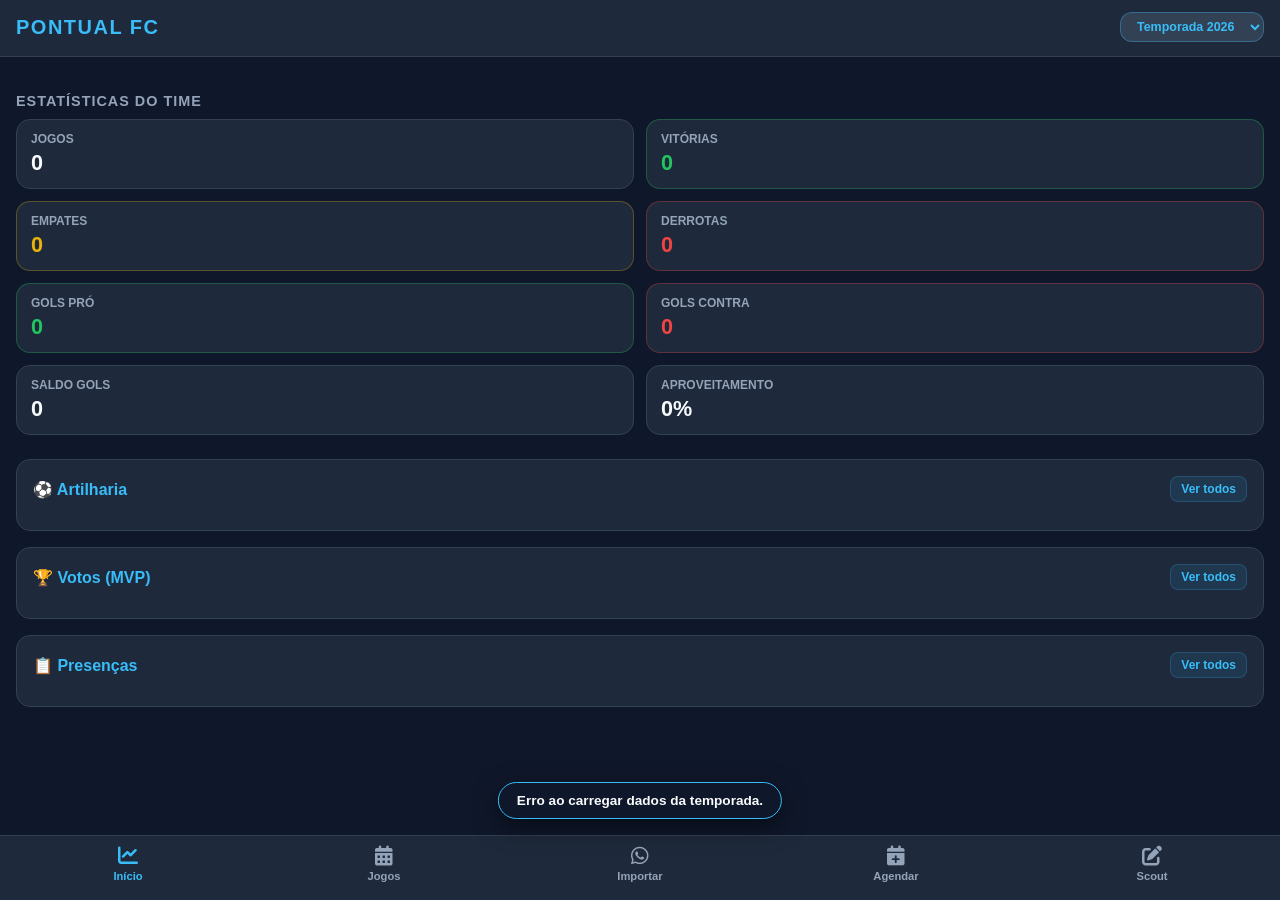
==== commit ebade954: "ajuste para IoS e Android PWA" ====
--- a/index.html
+++ b/index.html
@@ -4,6 +4,17 @@
     <meta charset="UTF-8">
     <meta name="viewport" content="width=device-width, initial-scale=1.0, maximum-scale=1.0, user-scalable=no, viewport-fit=cover">
     <title>Pontual FC App</title>
+
+    <!-- Configuração PWA Geral & Android -->
+    <link rel="manifest" href="manifest.json">
+    <meta name="theme-color" content="#000000">
+
+    <!-- Configuração PWA Específica para iPhone (iOS Safari) -->
+    <meta name="apple-mobile-web-app-capable" content="yes">
+    <meta name="apple-mobile-web-app-status-bar-style" content="black-translucent">
+    <meta name="apple-mobile-web-app-title" content="Pontual FC">
+    <link rel="apple-touch-icon" href="img/icon-640.png">
+
     <link rel="stylesheet" href="css/style.css">
     <link rel="stylesheet" href="https://cdnjs.cloudflare.com/ajax/libs/font-awesome/6.4.0/css/all.min.css">
 </head>
@@ -391,5 +402,13 @@
     </nav>
 
     <script src="js/app.js"></script>
+    <script>
+        if ('serviceWorker' in navigator) {
+            window.addEventListener('load', () => {
+                navigator.serviceWorker.register('./sw.js')
+                    .catch(err => console.error('Erro ao registrar SW:', err));
+            });
+        }
+    </script>
 </body>
 </html>
--- a/css/style.css
+++ b/css/style.css
@@ -1441,4 +1441,12 @@
   text-decoration: underline;
   text-decoration-color: rgba(56, 189, 248, 0.45);
   text-underline-offset: 3px;
+}
+
+.app-header {
+    padding-top: calc(12px + env(safe-area-inset-top));
+}
+
+.bottom-nav {
+    padding-bottom: calc(8px + env(safe-area-inset-bottom));
 }
